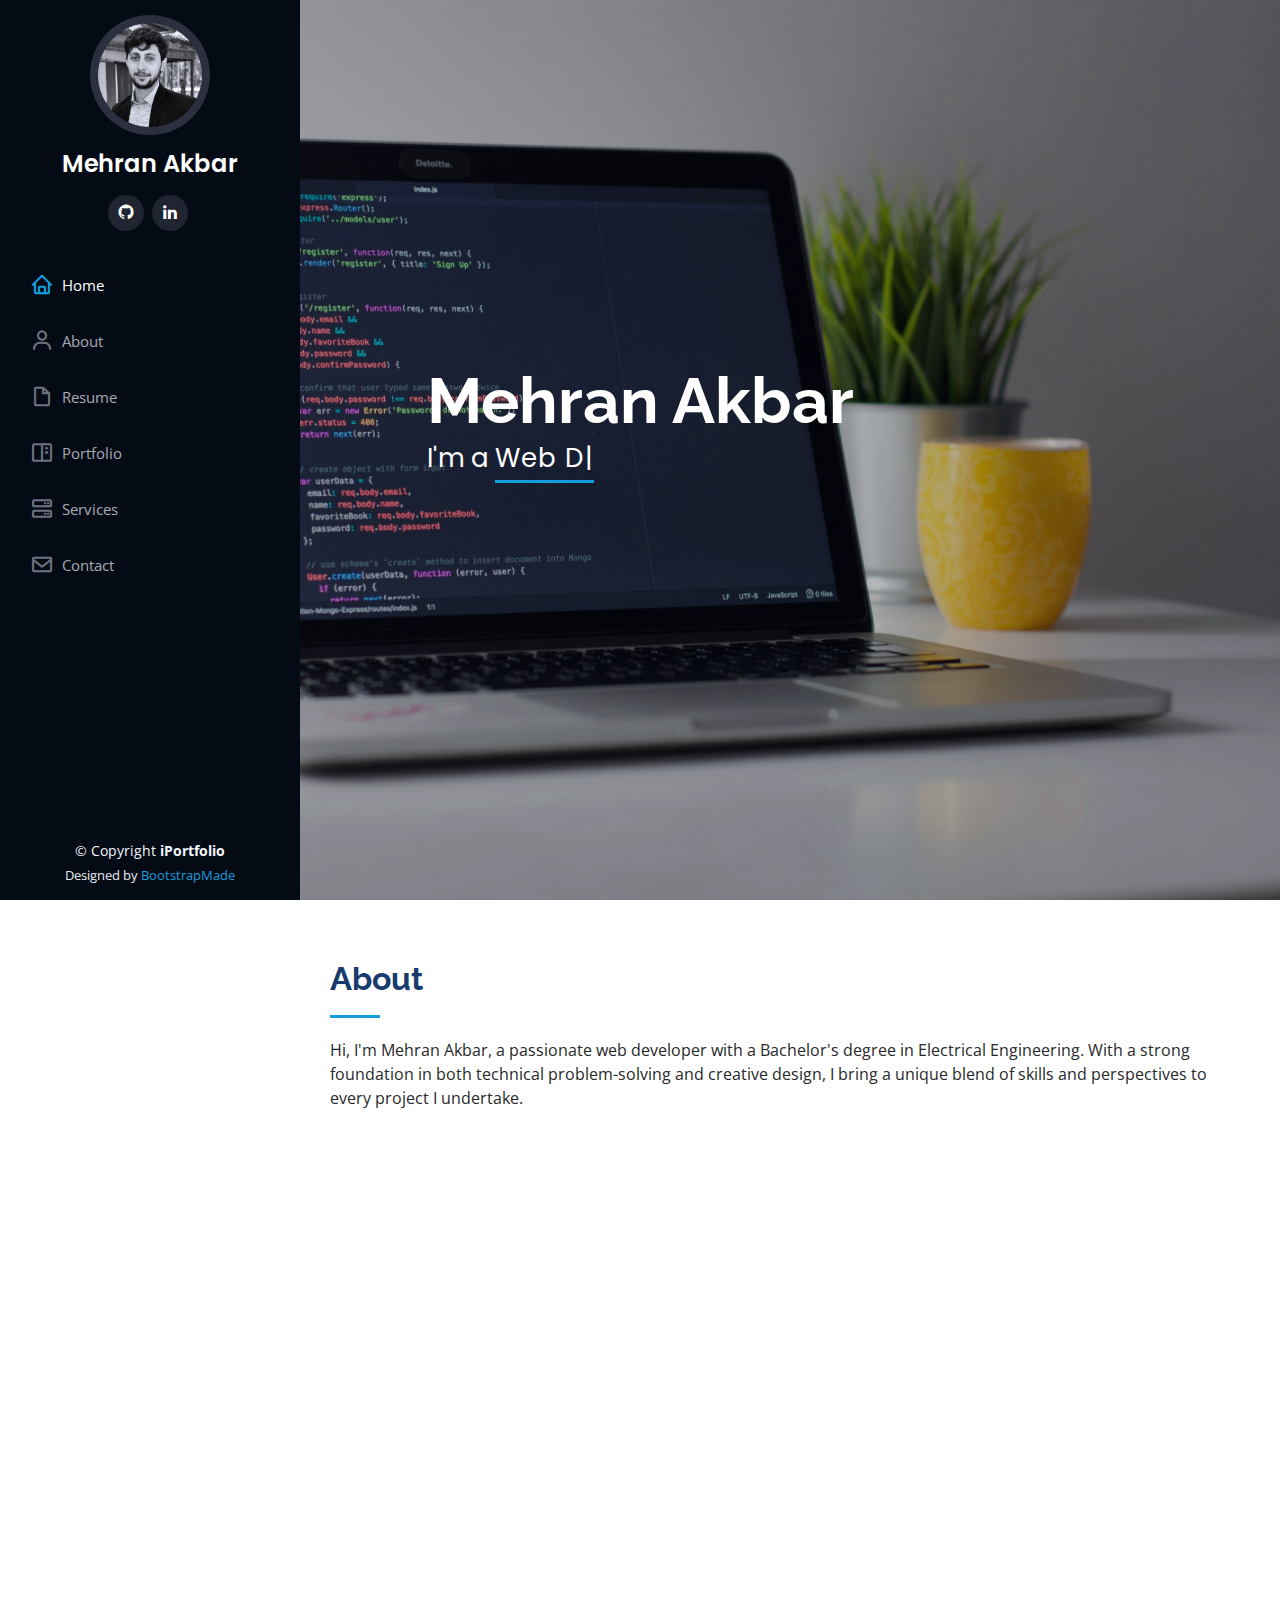
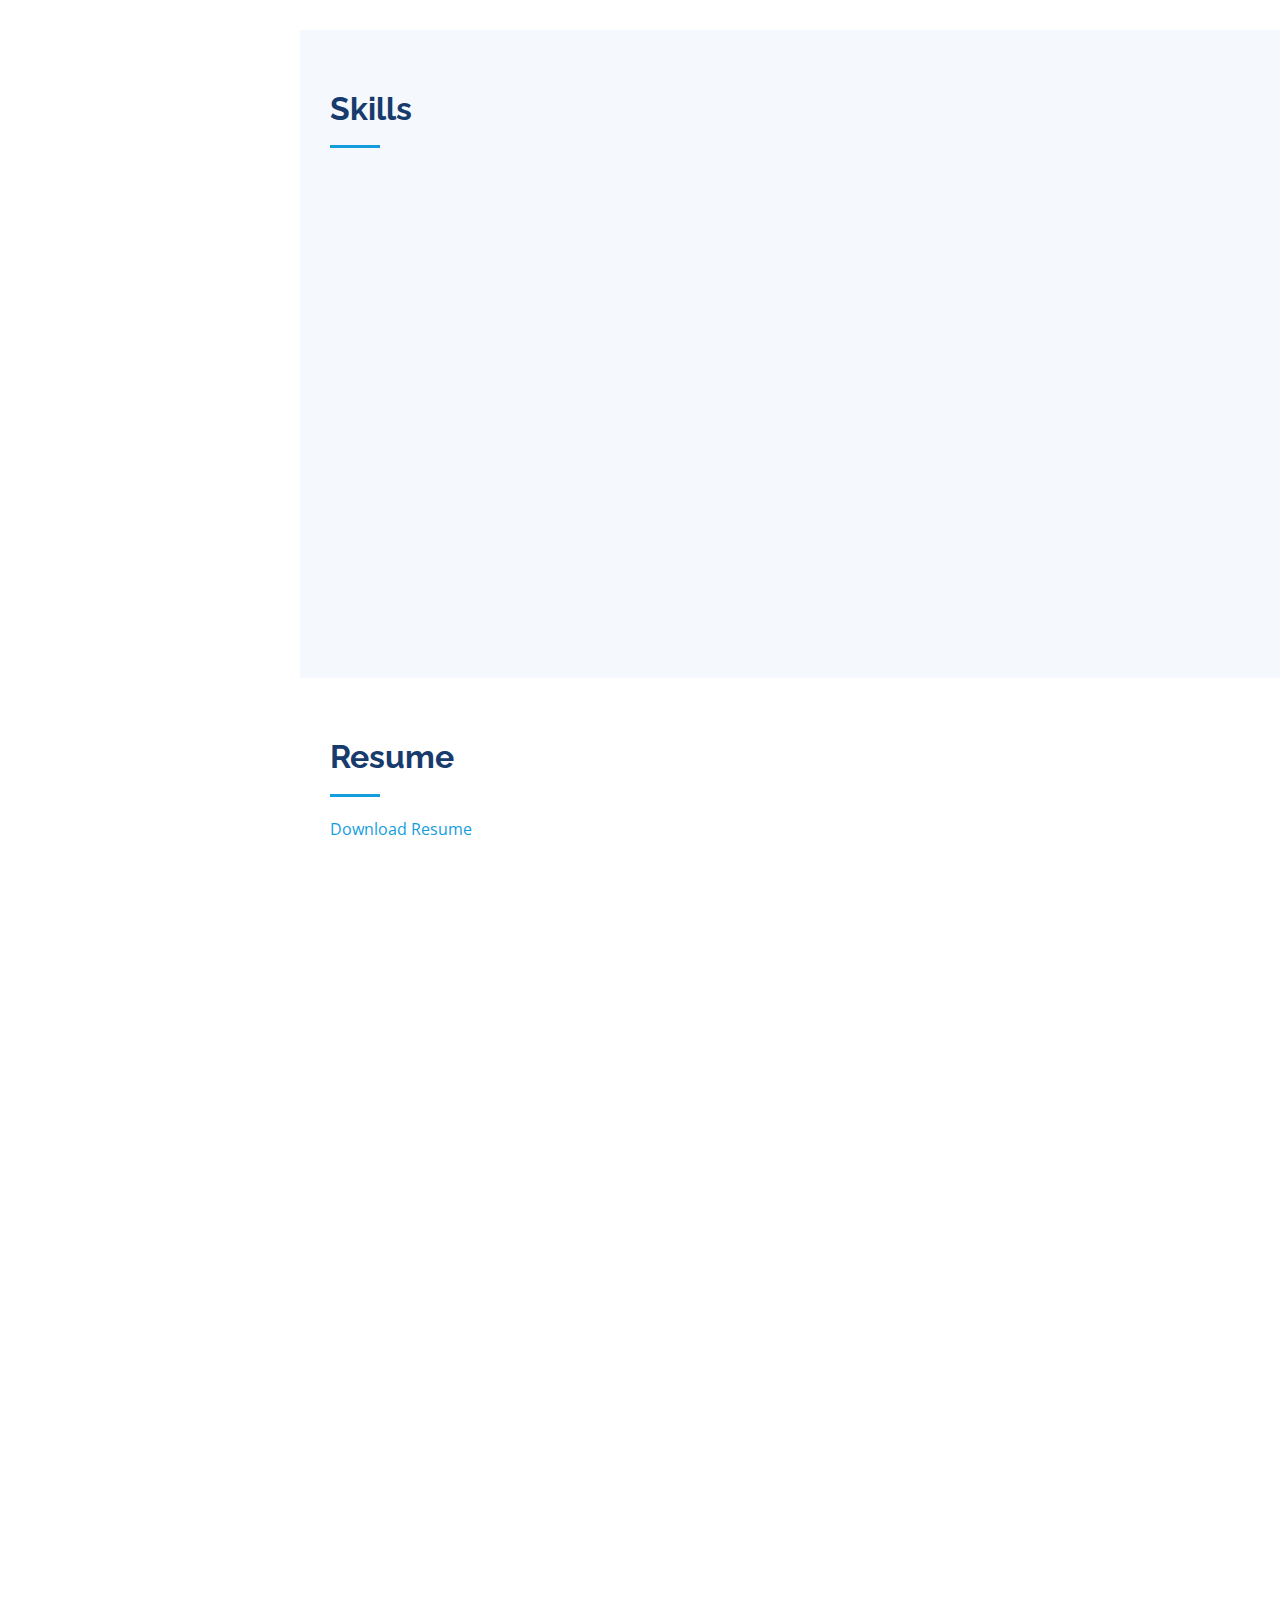
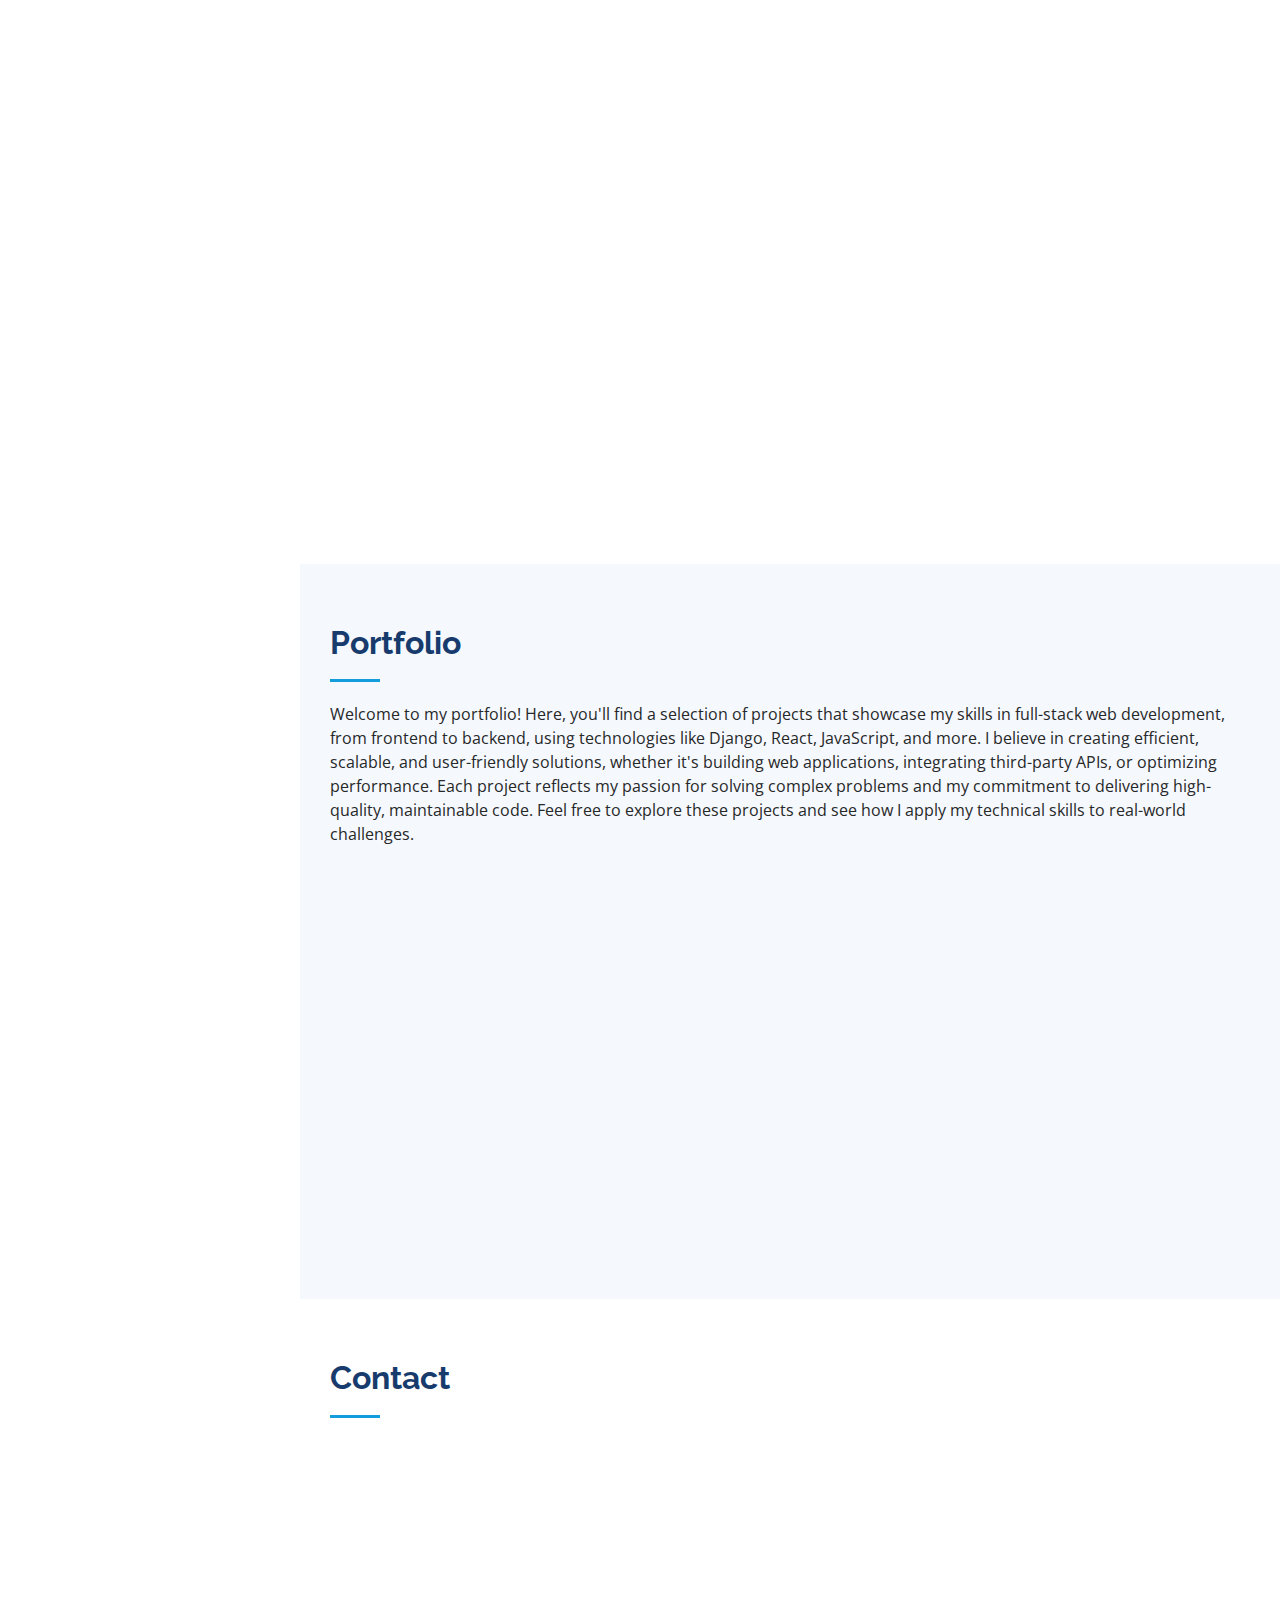
==== index.html @ c8b6ad63 "updates" ====
<!DOCTYPE html>
<html lang="en">

<head>
  <meta charset="utf-8">
  <meta content="width=device-width, initial-scale=1.0" name="viewport">

  <title>iPortfolio Bootstrap Template - Index</title>
  <meta content="" name="description">
  <meta content="" name="keywords">

  <!-- Favicons -->
  <link href="assets/img/favicon.png" rel="icon">
  <link href="assets/img/apple-touch-icon.png" rel="apple-touch-icon">

  <!-- Google Fonts -->
  <link href="https://fonts.googleapis.com/css?family=Open+Sans:300,300i,400,400i,600,600i,700,700i|Raleway:300,300i,400,400i,500,500i,600,600i,700,700i|Poppins:300,300i,400,400i,500,500i,600,600i,700,700i" rel="stylesheet">

  <!-- Vendor CSS Files -->
  <link href="assets/vendor/aos/aos.css" rel="stylesheet">
  <link href="assets/vendor/bootstrap/css/bootstrap.min.css" rel="stylesheet">
  <link href="assets/vendor/bootstrap-icons/bootstrap-icons.css" rel="stylesheet">
  <link href="assets/vendor/boxicons/css/boxicons.min.css" rel="stylesheet">
  <link href="assets/vendor/glightbox/css/glightbox.min.css" rel="stylesheet">
  <link href="assets/vendor/swiper/swiper-bundle.min.css" rel="stylesheet">

  <!-- Template Main CSS File -->
  <link href="assets/css/style.css" rel="stylesheet">

  <!-- =======================================================
  * Template Name: iPortfolio
  * Updated: Jan 29 2024 with Bootstrap v5.3.2
  * Template URL: https://bootstrapmade.com/iportfolio-bootstrap-portfolio-websites-template/
  * Author: BootstrapMade.com
  * License: https://bootstrapmade.com/license/
  ======================================================== -->
</head>

<body>

  <!-- ======= Mobile nav toggle button ======= -->
  <i class="bi bi-list mobile-nav-toggle d-xl-none"></i>

  <!-- ======= Header ======= -->
  <header id="header">
    <div class="d-flex flex-column">

      <div class="profile">
        <img src="assets/img/profile-img1.jpeg" alt="" class="img-fluid rounded-circle">
        <h1 class="text-light"><a href="index.html">Mehran Akbar</a></h1>
        <div class="social-links mt-3 text-center">
          <a href="https://github.com/MehranAkbar" target="_blank" class="github"><i class="bx bxl-github"></i></a>
          <a href="https://www.linkedin.com/in/mehran-akbar-a89b35182" target="_blank" class="linkedin"><i class="bx bxl-linkedin"></i></a>
        </div>
      </div>

      <nav id="navbar" class="nav-menu navbar">
        <ul>
          <li><a href="#hero" class="nav-link scrollto active"><i class="bx bx-home"></i> <span>Home</span></a></li>
          <li><a href="#about" class="nav-link scrollto"><i class="bx bx-user"></i> <span>About</span></a></li>
          <li><a href="#resume" class="nav-link scrollto"><i class="bx bx-file-blank"></i> <span>Resume</span></a></li>
          <li><a href="#portfolio" class="nav-link scrollto"><i class="bx bx-book-content"></i> <span>Portfolio</span></a></li>
          <li><a href="#services" class="nav-link scrollto"><i class="bx bx-server"></i> <span>Services</span></a></li>
          <li><a href="#contact" class="nav-link scrollto"><i class="bx bx-envelope"></i> <span>Contact</span></a></li>
        </ul>
      </nav><!-- .nav-menu -->
    </div>
  </header><!-- End Header -->

  <!-- ======= Hero Section ======= -->
  <section id="hero" class="d-flex flex-column justify-content-center align-items-center">
    <div class="hero-container" data-aos="fade-in">
      <h1>Mehran Akbar</h1>
      <p>I'm a <span class="typed" data-typed-items="Web Developer, Freelancer"></span></p>
    </div>
  </section><!-- End Hero -->

  <main id="main">

    <!-- ======= About Section ======= -->
    <section id="about" class="about">
      <div class="container">

        <div class="section-title">
          <h2>About</h2>
          <p>Hi, I'm Mehran Akbar, a passionate web developer with a Bachelor's degree in Electrical Engineering. With a strong foundation in both technical problem-solving and creative design, I bring a unique blend of skills and perspectives to every project I undertake.</p>
        </div>

        <div class="row">
          <div class="col-lg-4" data-aos="fade-right">
            <img src="assets/img/profile-img2.jpeg" class="img-fluid" alt="">
          </div>
          <div class="col-lg-8 pt-4 pt-lg-0 content" data-aos="fade-left">
            <h3>Full Stack Web Developer.</h3>
            <p class="fst-italic">
            </p>
            <div class="row">
              <div class="col-lg-6">
                <ul>
                  <li><i class="bi bi-chevron-right"></i> <strong>Birthday:</strong> <span>6th July 1999</span></li>
                  <li><i class="bi bi-chevron-right"></i> <strong>Phone:</strong> <span>+92 318 5286167</span></li>
                  <li><i class="bi bi-chevron-right"></i> <strong>City:</strong> <span>Islamabad, Pakistan</span></li>
                  <li><i class="bi bi-chevron-right"></i> <strong>Age:</strong> <span>25</span></li>
                </ul>
              </div>
              <div class="col-lg-6">
                <ul>
                  <li><i class="bi bi-chevron-right"></i> <strong>Degree:</strong> <span>Bachelor</span></li>
                  <li><i class="bi bi-chevron-right"></i> <strong>Email:</strong> <span>mehrankhan6799@gmail.com</span></li>
                  <li><i class="bi bi-chevron-right"></i> <strong>Freelance:</strong> <span>Available</span></li>
                </ul>
              </div>
            </div>
          </div>
        </div>

      </div>
    </section><!-- End About Section -->

    <!-- ======= Facts Section ======= -->
    <!-- <section id="facts" class="facts">
      <div class="container">

        <div class="section-title">
          <h2>Facts</h2>
          <p>Magnam dolores commodi suscipit. Necessitatibus eius consequatur ex aliquid fuga eum quidem. Sit sint consectetur velit. Quisquam quos quisquam cupiditate. Et nemo qui impedit suscipit alias ea. Quia fugiat sit in iste officiis commodi quidem hic quas.</p>
        </div>

        <div class="row no-gutters">

          <div class="col-lg-3 col-md-6 d-md-flex align-items-md-stretch" data-aos="fade-up">
            <div class="count-box">
              <i class="bi bi-emoji-smile"></i>
              <span data-purecounter-start="0" data-purecounter-end="232" data-purecounter-duration="1" class="purecounter"></span>
              <p><strong>Happy Clients</strong> consequuntur quae</p>
            </div>
          </div>

          <div class="col-lg-3 col-md-6 d-md-flex align-items-md-stretch" data-aos="fade-up" data-aos-delay="100">
            <div class="count-box">
              <i class="bi bi-journal-richtext"></i>
              <span data-purecounter-start="0" data-purecounter-end="521" data-purecounter-duration="1" class="purecounter"></span>
              <p><strong>Projects</strong> adipisci atque cum quia aut</p>
            </div>
          </div>

          <div class="col-lg-3 col-md-6 d-md-flex align-items-md-stretch" data-aos="fade-up" data-aos-delay="200">
            <div class="count-box">
              <i class="bi bi-headset"></i>
              <span data-purecounter-start="0" data-purecounter-end="1453" data-purecounter-duration="1" class="purecounter"></span>
              <p><strong>Hours Of Support</strong> aut commodi quaerat</p>
            </div>
          </div>

          <div class="col-lg-3 col-md-6 d-md-flex align-items-md-stretch" data-aos="fade-up" data-aos-delay="300">
            <div class="count-box">
              <i class="bi bi-people"></i>
              <span data-purecounter-start="0" data-purecounter-end="32" data-purecounter-duration="1" class="purecounter"></span>
              <p><strong>Hard Workers</strong> rerum asperiores dolor</p>
            </div>
          </div>

        </div>

      </div>
    </section>End Facts Section -->

    <!-- ======= Skills Section ======= -->
    <section id="skills" class="skills section-bg">
      <div class="container">

        <div class="section-title">
          <h2>Skills</h2>
          <!-- <p>Magnam dolores commodi suscipit. Necessitatibus eius consequatur ex aliquid fuga eum quidem. Sit sint consectetur velit. Quisquam quos quisquam cupiditate. Et nemo qui impedit suscipit alias ea. Quia fugiat sit in iste officiis commodi quidem hic quas.</p> -->
        </div>

        <div class="row skills-content">

          <div class="col-lg-6" data-aos="fade-up">

            <div class="progress">
              <span class="skill">Django <i class="val">80%</i></span>
              <div class="progress-bar-wrap">
                <div class="progress-bar" role="progressbar" aria-valuenow="80" aria-valuemin="0" aria-valuemax="100"></div>
              </div>
            </div>
            <div class="progress">
              <span class="skill">Django Rest Framework <i class="val">60%</i></span>
              <div class="progress-bar-wrap">
                <div class="progress-bar" role="progressbar" aria-valuenow="60" aria-valuemin="0" aria-valuemax="100"></div>
              </div>
            </div>
            <div class="progress">
              <span class="skill">HTML <i class="val">80%</i></span>
              <div class="progress-bar-wrap">
                <div class="progress-bar" role="progressbar" aria-valuenow="80" aria-valuemin="0" aria-valuemax="100"></div>
              </div>
            </div>

            <div class="progress">
              <span class="skill">CSS <i class="val">70%</i></span>
              <div class="progress-bar-wrap">
                <div class="progress-bar" role="progressbar" aria-valuenow="70" aria-valuemin="0" aria-valuemax="100"></div>
              </div>
            </div>

            <div class="progress">
              <span class="skill">JavaScript <i class="val">60%</i></span>
              <div class="progress-bar-wrap">
                <div class="progress-bar" role="progressbar" aria-valuenow="60" aria-valuemin="0" aria-valuemax="100"></div>
              </div>
            </div>

            <div class="progress">
              <span class="skill">GitHub <i class="val">80%</i></span>
              <div class="progress-bar-wrap">
                <div class="progress-bar" role="progressbar" aria-valuenow="80" aria-valuemin="0" aria-valuemax="100"></div>
              </div>
            </div>
            <div class="progress">
              <span class="skill">React <i class="val">40%</i></span>
              <div class="progress-bar-wrap">
                <div class="progress-bar" role="progressbar" aria-valuenow="40" aria-valuemin="0" aria-valuemax="100"></div>
              </div>
            </div>
            
          </div>

          <div class="col-lg-6" data-aos="fade-up" data-aos-delay="100">

            <div class="progress">
              <span class="skill">Python <i class="val">70%</i></span>
              <div class="progress-bar-wrap">
                <div class="progress-bar" role="progressbar" aria-valuenow="80" aria-valuemin="0" aria-valuemax="100"></div>
              </div>
            </div>

            <div class="progress">
              <span class="skill">Bootstrap <i class="val">90%</i></span>
              <div class="progress-bar-wrap">
                <div class="progress-bar" role="progressbar" aria-valuenow="90" aria-valuemin="0" aria-valuemax="100"></div>
              </div>
            </div>

            <div class="progress">
              <span class="skill">Tailwind <i class="val">55%</i></span>
              <div class="progress-bar-wrap">
                <div class="progress-bar" role="progressbar" aria-valuenow="55" aria-valuemin="0" aria-valuemax="100"></div>
              </div>
            </div>
            <div class="progress">
              <span class="skill">AJAX <i class="val">90%</i></span>
              <div class="progress-bar-wrap">
                <div class="progress-bar" role="progressbar" aria-valuenow="90" aria-valuemin="0" aria-valuemax="100"></div>
              </div>
            </div>
            <div class="progress">
              <span class="skill">Scrapping and Automation <i class="val">70%</i></span>
              <div class="progress-bar-wrap">
                <div class="progress-bar" role="progressbar" aria-valuenow="70" aria-valuemin="0" aria-valuemax="100"></div>
              </div>
            </div>
            
            <div class="progress">
              <span class="skill">Selenium <i class="val">70%</i></span>
              <div class="progress-bar-wrap">
                <div class="progress-bar" role="progressbar" aria-valuenow="70" aria-valuemin="0" aria-valuemax="100"></div>
              </div>
            </div>
            <div class="progress">
              <span class="skill">Digital Ocean <i class="val">50%</i></span>
              <div class="progress-bar-wrap">
                <div class="progress-bar" role="progressbar" aria-valuenow="50" aria-valuemin="0" aria-valuemax="100"></div>
              </div>
            </div>

          </div>

        </div>

      </div>
    </section><!-- End Skills Section -->

    <!-- ======= Resume Section ======= -->
    <section id="resume" class="resume">
      <div class="container">

        <div class="section-title">
          <h2>Resume</h2>
          <a href="resume/Mehran Akbar CV.pdf" download="Resume">Download Resume</a>
        </div>

        <div class="row">
          <div class="col-lg-6" data-aos="fade-up">
            <h3 class="resume-title">Sumary</h3>
            <div class="resume-item pb-0">
              <h4>Mehran Akbar</h4>
              <p><em>Dynamic Full Stack Web Developer with 2+ years of experience creating engaging and efficient web solutions. Skilled in both front-end and back-end development, dedicated to delivering user-friendly interfaces that meet client needs and deadlines. Passionate about using technology to enhance online experiences and achieve business goals.</em></p>
              <ul>
                <li>Pallandri, Sudhnuti, AJK</li>
                <li>(+92) 318-5286167</li>
                <li>mehrankhan6799@gmail.com</li>
              </ul>
            </div>

            <h3 class="resume-title">Education</h3>
            <div class="resume-item">
              <h4>Bachelor of Electrical &amp; Electronics Engineering</h4>
              <h5>2017 - 2021</h5>
              <p><em>International Islamic University, Islamabad, Pakistan</em></p>
            </div>
            <div class="resume-item">
              <h4>HSSC</h4>
              <h5>2014 - 2016</h5>
              <p><em>Boys Post Graduate College, Pallandri, AJK</em></p>
            </div>
            <div class="resume-item">
              <h4>SSC</h4>
              <h5>2012 - 2014</h5>
              <p><em>BILAL GUL COLLEGE, Pallandri, AJK</em></p>
            </div>
          </div>
          <div class="col-lg-6" data-aos="fade-up" data-aos-delay="100">
            <h3 class="resume-title">Professional Experience</h3>
            <div class="resume-item">
              <h4>Senior Web Developer</h4>
              <h5>1st Nov 2022 - Present</h5>
              <p><em>FalconXoft, Lahore, Pakistan </em></p>
              <ul>
                <li>Led multiple company projects as a Senior Web Developer, driving updates and enhancements to existing systems.</li>
                <li>Actively participating in project planning and decision-making processes, contributing to the successful completion of team objectives.</li>
                <li>Mentored junior developers, providing guidance and support to facilitate their professional growth and development. </li>
                <li>Instructed and mentored interns in web development, fostering a collaborative learning environment and helping them gain practical experience.</li>
              </ul>
            </div>
            <div class="resume-item">
              <h4>Junior Web Developer</h4>
              <h5>1st Jun 2022 - 30th Oct 2022</h5>
              <p><em>FalconXoft, Lahore, Pakistan </em></p>
              <ul>
                <li>Worked on multiple projects as a Junior Developer, fixing bugs and making updates to improve how they work.</li>
                <li>Developed new projects from the ground up, showing problem-solving skills and creativity.</li>
                <li>Collaborated well with team members to finish tasks on time and deliver good quality work.</li>
              </ul>
            </div>
            <div class="resume-item">
              <h4>Internee</h4>
              <h5>1st Mar 2022 - 30th May 2022</h5>
              <p><em>FalconXoft, Lahore, Pakistan </em></p>
              <ul>
                <li>Learned and practiced new skills as an intern by working on small projects.</li>
                <li>Mainly focused on improving design in front-end development.</li>
                <li>Actively sought opportunities to learn and grow.</li>
                <li>Worked with teammates to make projects look better and work smoother.</li>
              </ul>
            </div>
          </div>
        </div>

      </div>
    </section><!-- End Resume Section -->

    <!-- ======= Portfolio Section ======= -->
    <section id="portfolio" class="portfolio section-bg">
      <div class="container">

        <div class="section-title">
          <h2>Portfolio</h2>
          <p>Welcome to my portfolio! Here, you'll find a selection of projects that showcase my skills in full-stack web development, from frontend to backend, using technologies like Django, React, JavaScript, and more. I believe in creating efficient, scalable, and user-friendly solutions, whether it's building web applications, integrating third-party APIs, or optimizing performance. Each project reflects my passion for solving complex problems and my commitment to delivering high-quality, maintainable code. Feel free to explore these projects and see how I apply my technical skills to real-world challenges.</p>
        </div>

        <!-- <div class="row" data-aos="fade-up">
          <div class="col-lg-12 d-flex justify-content-center">
            <ul id="portfolio-flters">
              <li data-filter="*" class="filter-active">All</li>
              <li data-filter=".filter-app">App</li>
              <li data-filter=".filter-card">Card</li>
              <li data-filter=".filter-web">Web</li>
            </ul>
          </div>
        </div> -->

        <div class="row portfolio-container" data-aos="fade-up" data-aos-delay="100">

          <div class="col-lg-4 col-md-6 portfolio-item filter-app">
            <div class="portfolio-wrap">
              <img src="assets/img/portfolio/Pictures/Circledin/circledin-1.png" class="img-fluid" alt="">
              <div class="portfolio-links">
                <a href="assets/img/portfolio/Pictures/Circledin/circledin-1.png" data-gallery="portfolioGallery" class="portfolio-lightbox" title="Circledin"><i class="bx bx-plus"></i></a>
                <a href="circledin-details.html" title="More Details"><i class="bx bx-link"></i></a>
              </div>
            </div>
          </div>

          <div class="col-lg-4 col-md-6 portfolio-item filter-web">
            <div class="portfolio-wrap">
              <img src="assets/img/portfolio/Pictures/Simplefirm/simplefirm1.png" class="img-fluid" alt="">
              <div class="portfolio-links">
                <a href="assets/img/portfolio/Pictures/Simplefirm/simplefirm1.png" data-gallery="portfolioGallery" class="portfolio-lightbox" title="Simplefirm"><i class="bx bx-plus"></i></a>
                <a href="simplefirm-details.html" title="More Details"><i class="bx bx-link"></i></a>
              </div>
            </div>
          </div>

          <div class="col-lg-4 col-md-6 portfolio-item filter-card">
            <div class="portfolio-wrap">
              <img src="assets/img/portfolio/Pictures/Football Predictions/fp1.png" class="img-fluid" alt="">
              <div class="portfolio-links">
                <a href="assets/img/portfolio/Pictures/Football Predictions/fp1.png" data-gallery="portfolioGallery" class="portfolio-lightbox" title="Football Predictions"><i class="bx bx-plus"></i></a>
                <a href="football-pred.html" title="More Details"><i class="bx bx-link"></i></a>
              </div>
            </div>
          </div>

          <div class="col-lg-4 col-md-6 portfolio-item filter-web">
            <div class="portfolio-wrap">
              <img src="assets/img/portfolio/Pictures/Badrudeen/Badrudeen1.png" class="img-fluid" alt="">
              <div class="portfolio-links">
                <a href="assets/img/portfolio/Pictures/Badrudeen/Badrudeen1.png" data-gallery="portfolioGallery" class="portfolio-lightbox" title="Badrudeen"><i class="bx bx-plus"></i></a>
                <a href="portfolio-details.html" title="More Details"><i class="bx bx-link"></i></a>
              </div>
            </div>
          </div>

          <div class="col-lg-4 col-md-6 portfolio-item filter-app">
            <div class="portfolio-wrap">
              <img src="assets/img/portfolio/Pictures/AmrapTv/Amraptv1.png" class="img-fluid" alt="">
              <div class="portfolio-links">
                <a href="assets/img/portfolio/Pictures/AmrapTv/Amraptv1.png" data-gallery="portfolioGallery" class="portfolio-lightbox" title="AmrapTv"><i class="bx bx-plus"></i></a>
                <a href="portfolio-details.html" title="More Details"><i class="bx bx-link"></i></a>
              </div>
            </div>
          </div>

          <div class="col-lg-4 col-md-6 portfolio-item filter-card">
            <div class="portfolio-wrap">
              <img src="assets/img/portfolio/Pictures/Collabstr/collabstr1.png" class="img-fluid" alt="">
              <div class="portfolio-links">
                <a href="assets/img/portfolio/Pictures/Collabstr/collabstr1.png" data-gallery="portfolioGallery" class="portfolio-lightbox" title="Collabstr"><i class="bx bx-plus"></i></a>
                <a href="portfolio-details.html" title="More Details"><i class="bx bx-link"></i></a>
              </div>
            </div>
          </div>
        </div>

      </div>
    </section><!-- End Portfolio Section -->

    <!-- ======= Contact Section ======= -->
    <section id="contact" class="contact">
      <div class="container">

        <div class="section-title">
          <h2>Contact</h2>
        </div>

        <div class="row" data-aos="fade-in">

          <div class="col-lg-5 d-flex align-items-stretch">
            <div class="info">
              <div class="address">
                <i class="bi bi-geo-alt"></i>
                <h4>Location:</h4>
                <p>A108 Adam Street, New York, NY 535022</p>
              </div>

              <div class="email">
                <i class="bi bi-envelope"></i>
                <h4>Email:</h4>
                <p>info@example.com</p>
              </div>

              <div class="phone">
                <i class="bi bi-phone"></i>
                <h4>Call:</h4>
                <p>+1 5589 55488 55s</p>
              </div>

              <iframe src="https://www.google.com/maps/embed?pb=!1m14!1m8!1m3!1d12097.433213460943!2d-74.0062269!3d40.7101282!3m2!1i1024!2i768!4f13.1!3m3!1m2!1s0x0%3A0xb89d1fe6bc499443!2sDowntown+Conference+Center!5e0!3m2!1smk!2sbg!4v1539943755621" frameborder="0" style="border:0; width: 100%; height: 290px;" allowfullscreen></iframe>
            </div>

          </div>

        </div>

      </div>
    </section><!-- End Contact Section -->

  </main><!-- End #main -->

  <!-- ======= Footer ======= -->
  <footer id="footer">
    <div class="container">
      <div class="copyright">
        &copy; Copyright <strong><span>iPortfolio</span></strong>
      </div>
      <div class="credits">
        <!-- All the links in the footer should remain intact. -->
        <!-- You can delete the links only if you purchased the pro version. -->
        <!-- Licensing information: https://bootstrapmade.com/license/ -->
        <!-- Purchase the pro version with working PHP/AJAX contact form: https://bootstrapmade.com/iportfolio-bootstrap-portfolio-websites-template/ -->
        Designed by <a href="https://bootstrapmade.com/">BootstrapMade</a>
      </div>
    </div>
  </footer><!-- End  Footer -->

  <a href="#" class="back-to-top d-flex align-items-center justify-content-center"><i class="bi bi-arrow-up-short"></i></a>

  <!-- Vendor JS Files -->
  <script src="assets/vendor/purecounter/purecounter_vanilla.js"></script>
  <script src="assets/vendor/aos/aos.js"></script>
  <script src="assets/vendor/bootstrap/js/bootstrap.bundle.min.js"></script>
  <script src="assets/vendor/glightbox/js/glightbox.min.js"></script>
  <script src="assets/vendor/isotope-layout/isotope.pkgd.min.js"></script>
  <script src="assets/vendor/swiper/swiper-bundle.min.js"></script>
  <script src="assets/vendor/typed.js/typed.umd.js"></script>
  <script src="assets/vendor/waypoints/noframework.waypoints.js"></script>
  <script src="assets/vendor/php-email-form/validate.js"></script>

  <!-- Template Main JS File -->
  <script src="assets/js/main.js"></script>

</body>

</html>
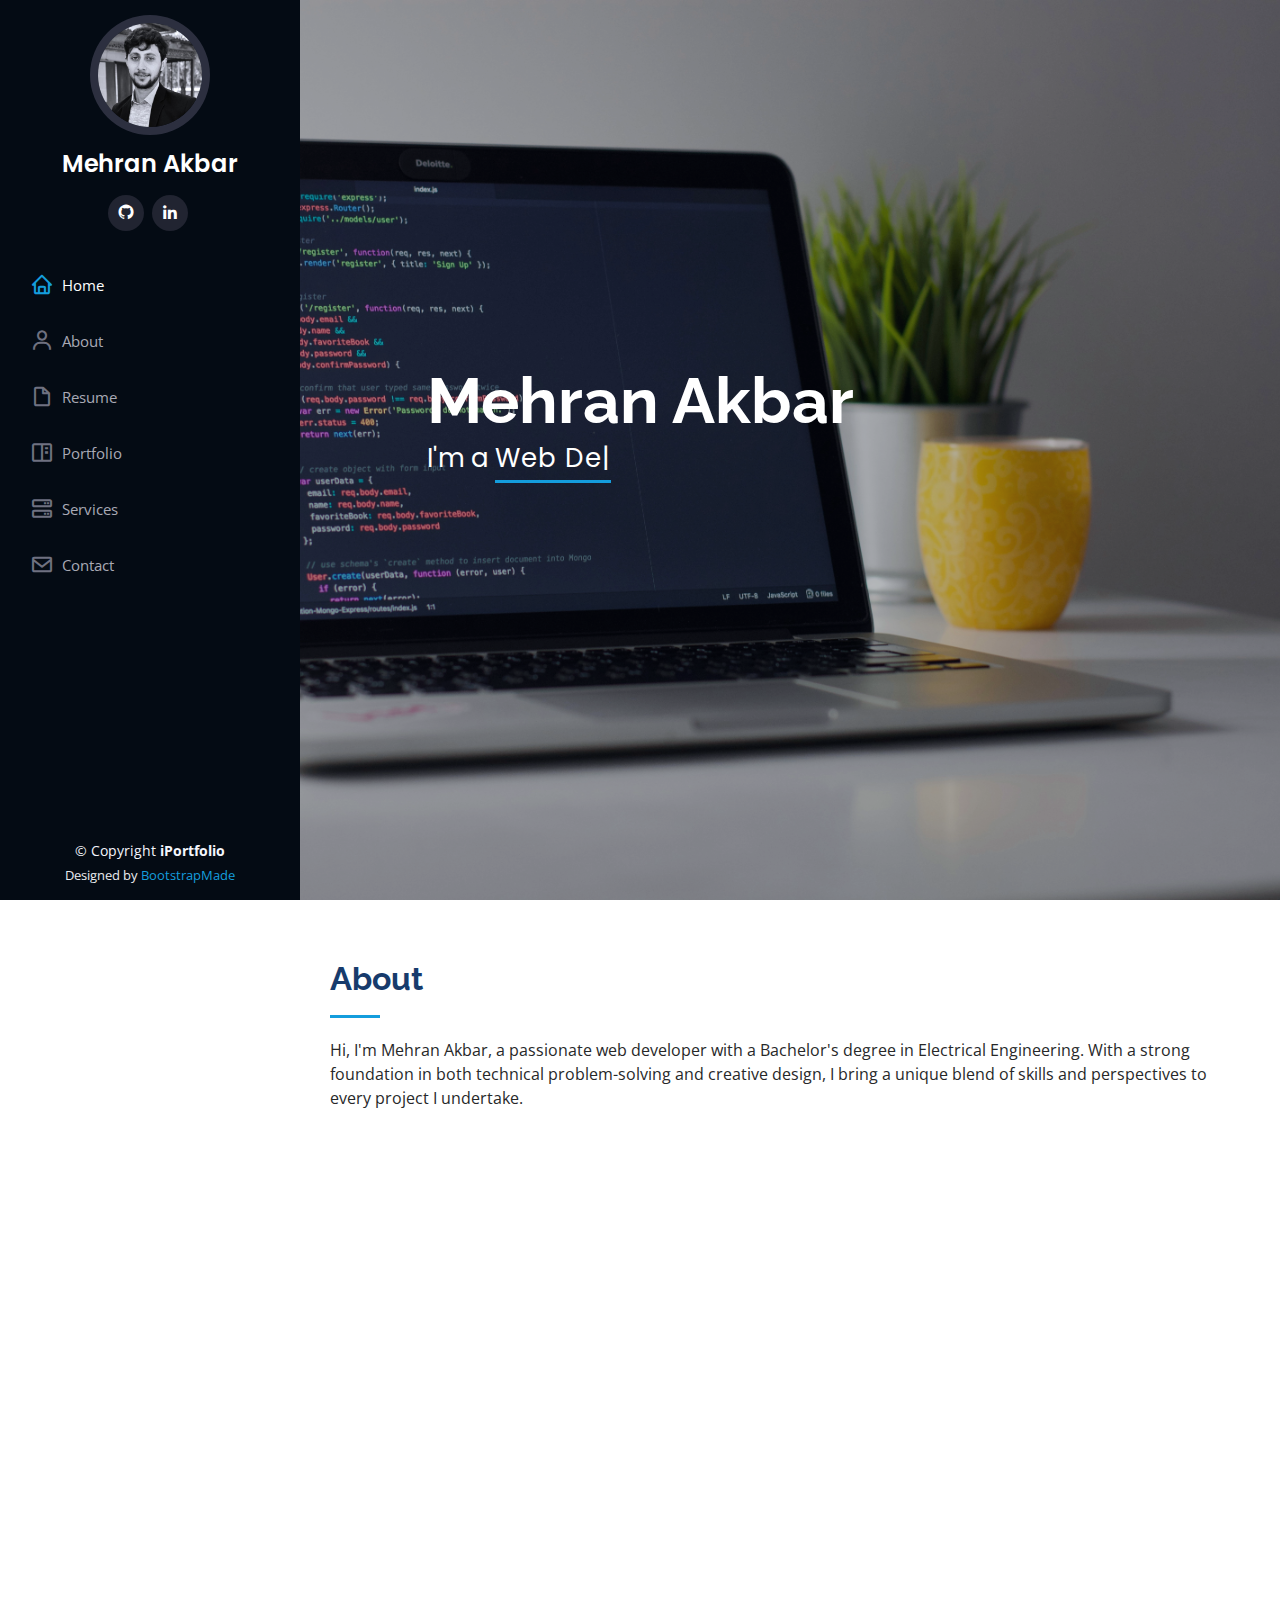
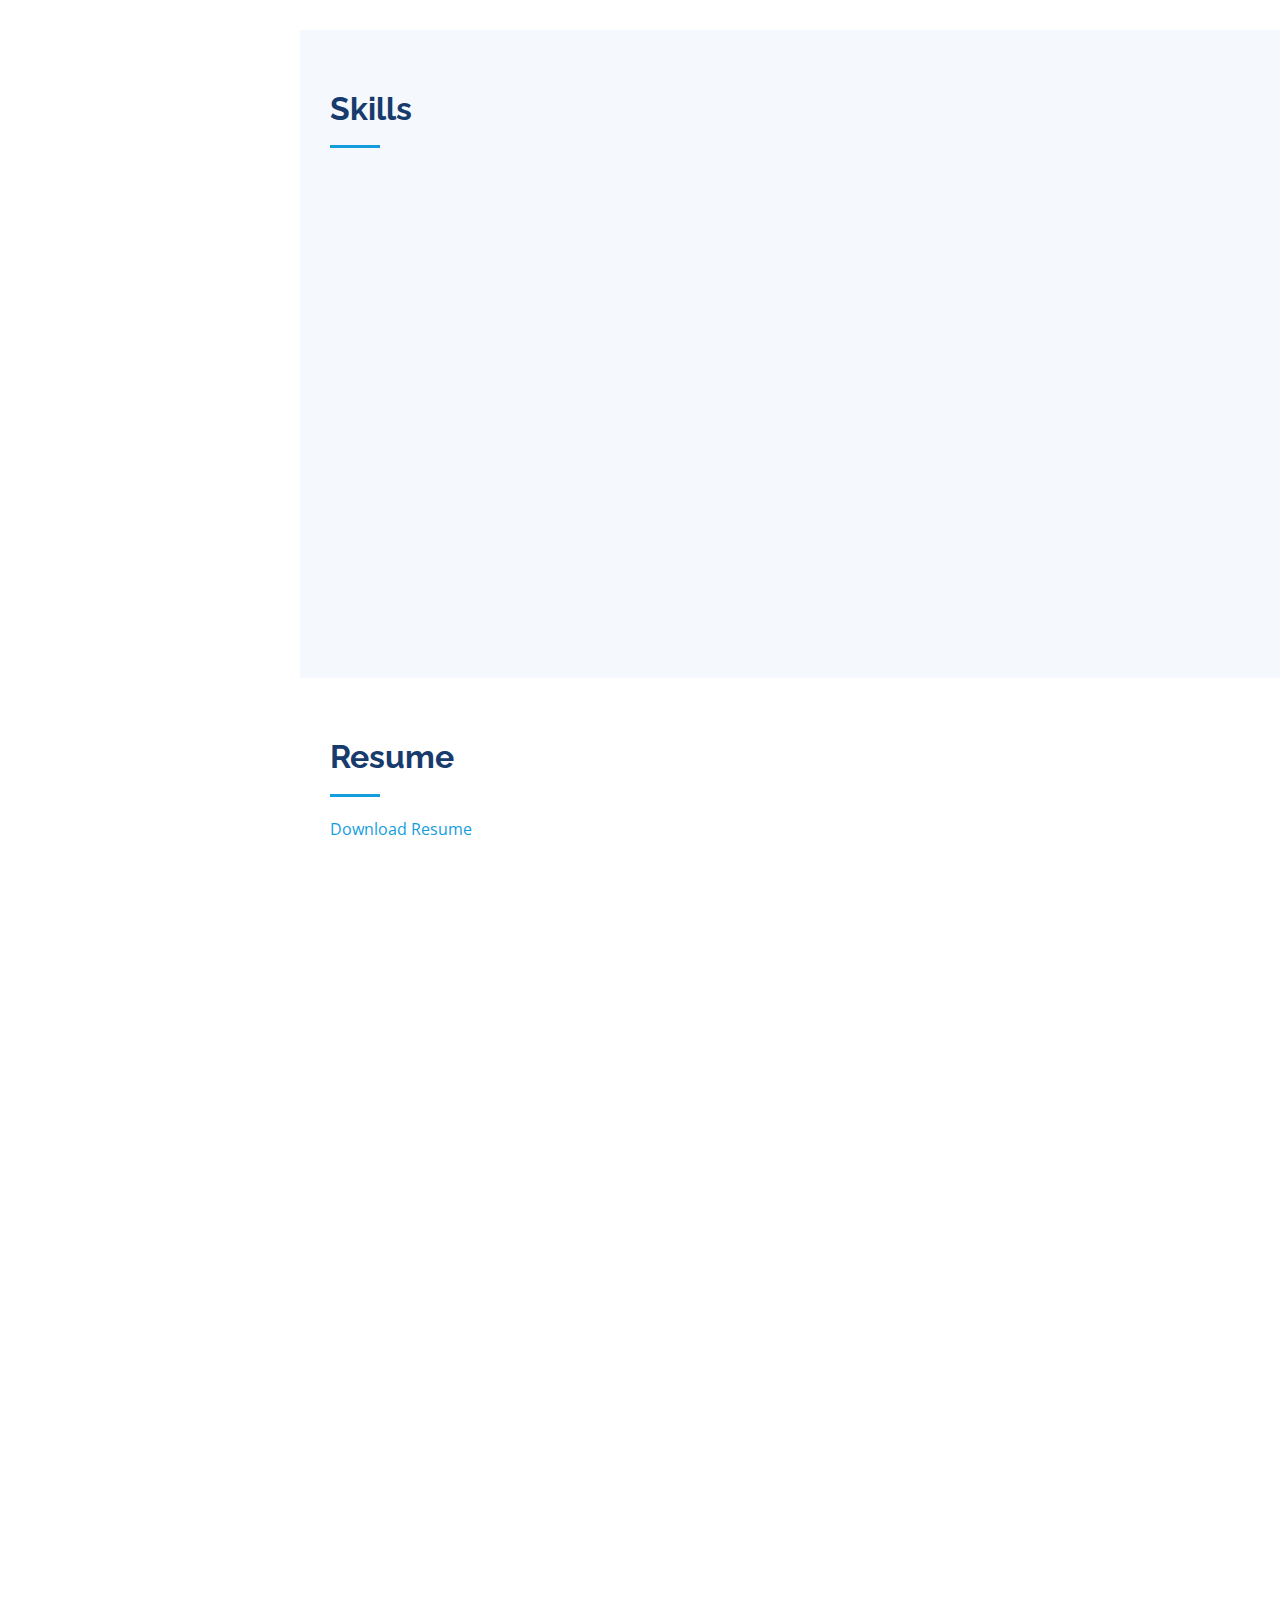
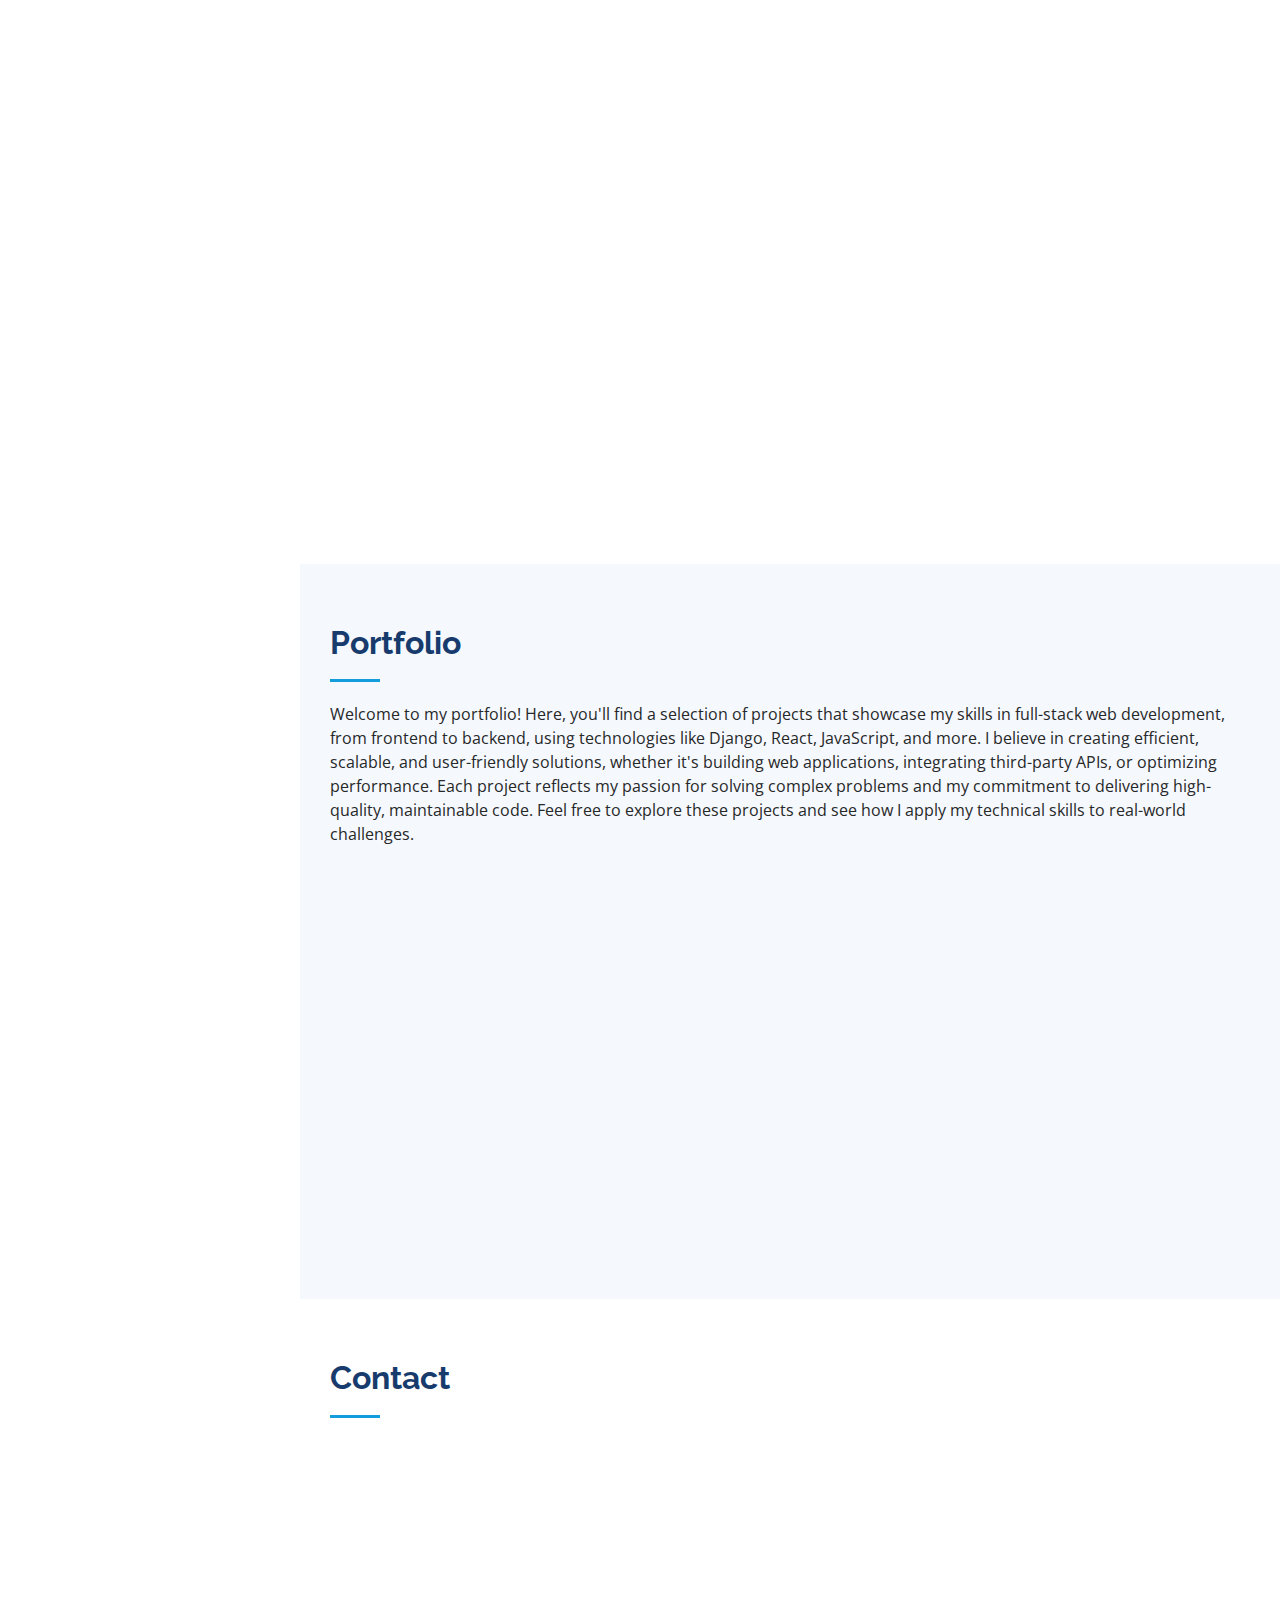
==== commit 15a0ff64: "updates" ====
--- a/index.html
+++ b/index.html
@@ -417,7 +417,7 @@
               <img src="assets/img/portfolio/Pictures/Badrudeen/Badrudeen1.png" class="img-fluid" alt="">
               <div class="portfolio-links">
                 <a href="assets/img/portfolio/Pictures/Badrudeen/Badrudeen1.png" data-gallery="portfolioGallery" class="portfolio-lightbox" title="Badrudeen"><i class="bx bx-plus"></i></a>
-                <a href="portfolio-details.html" title="More Details"><i class="bx bx-link"></i></a>
+                <a href="badrudeen-details.html" title="More Details"><i class="bx bx-link"></i></a>
               </div>
             </div>
           </div>
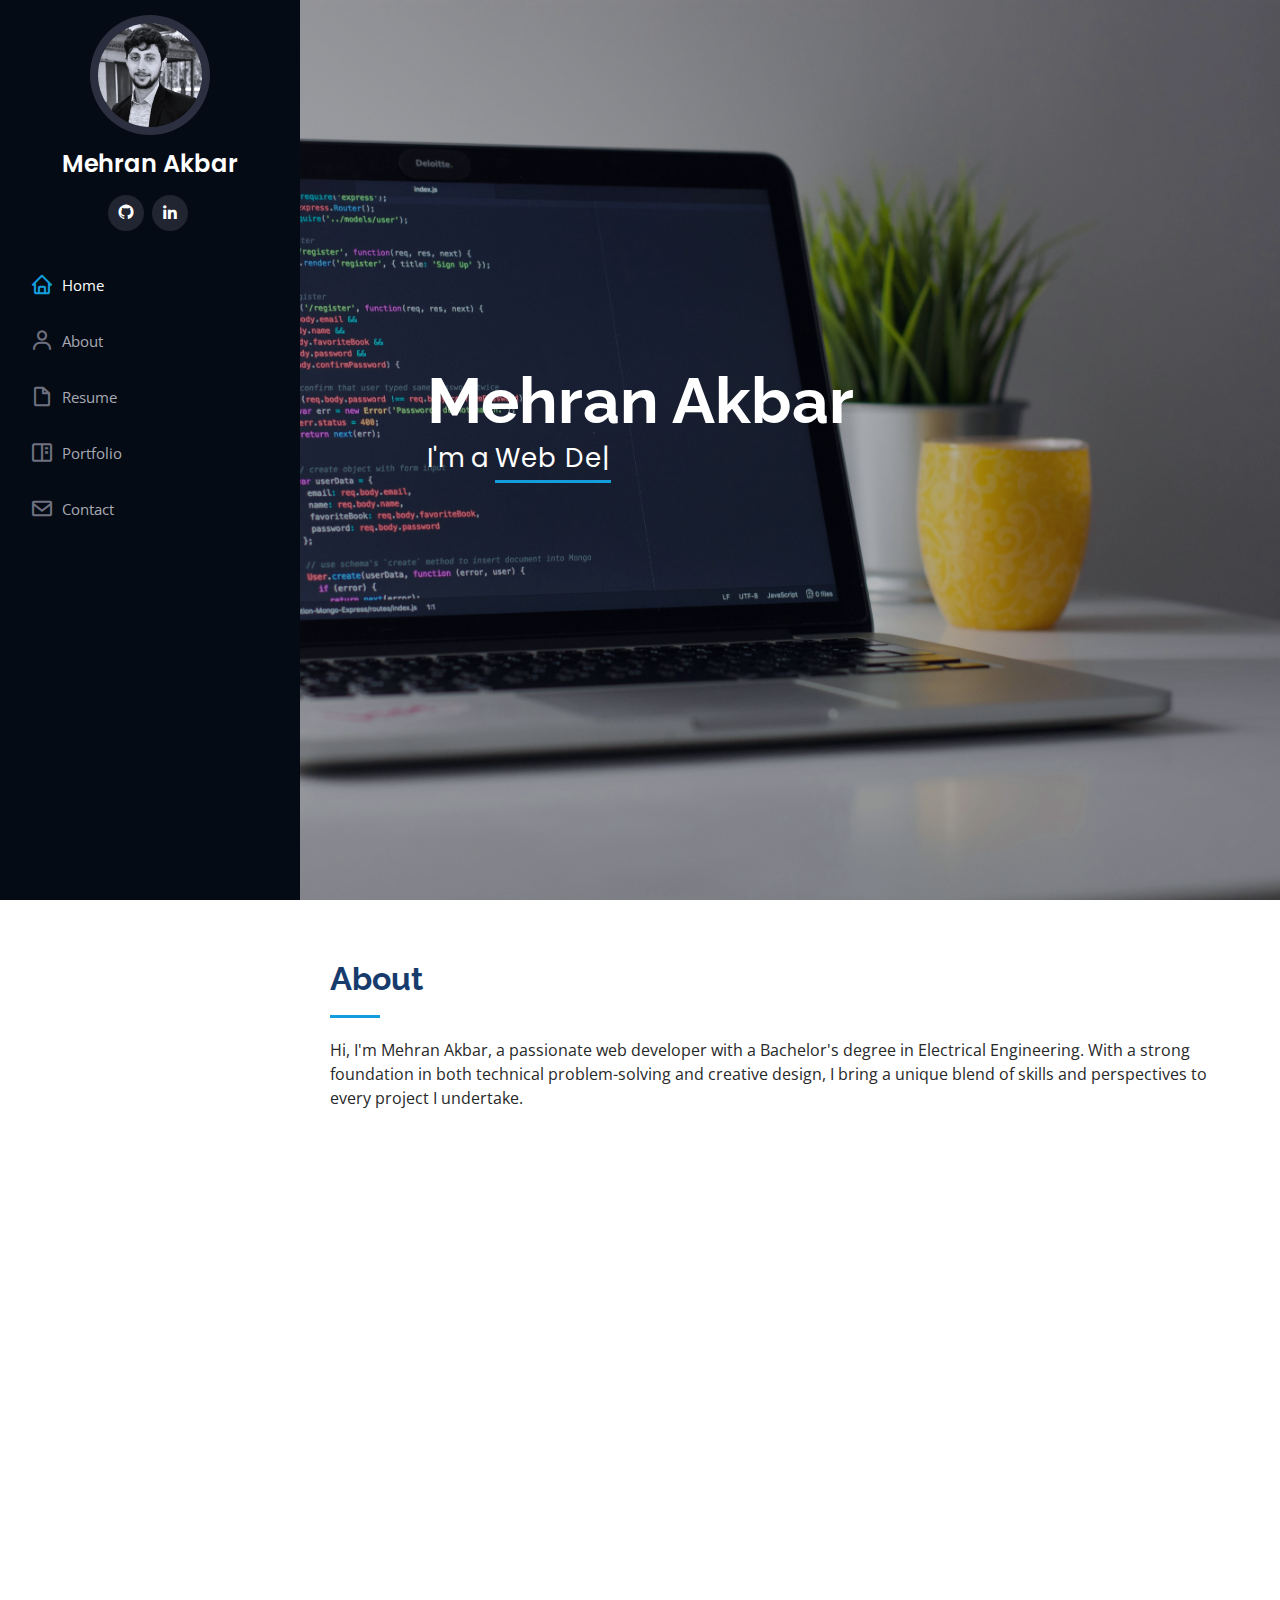
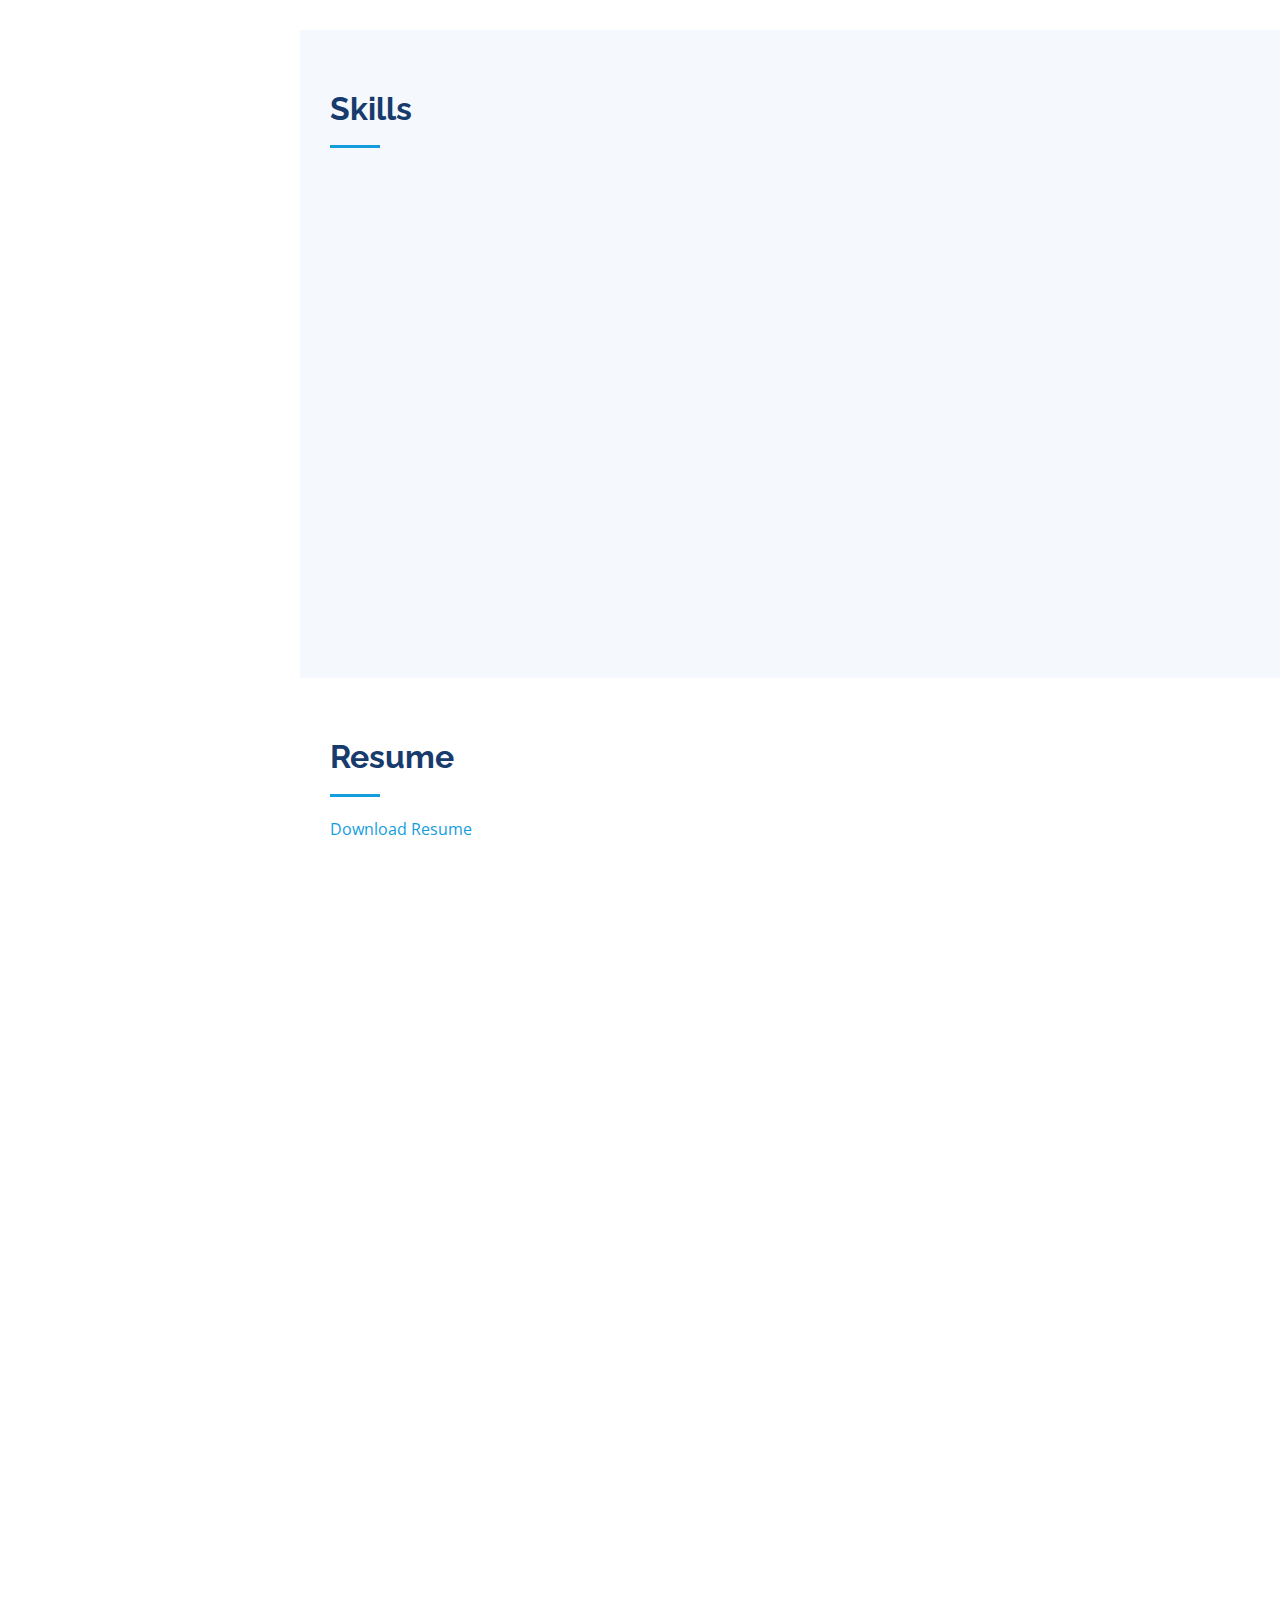
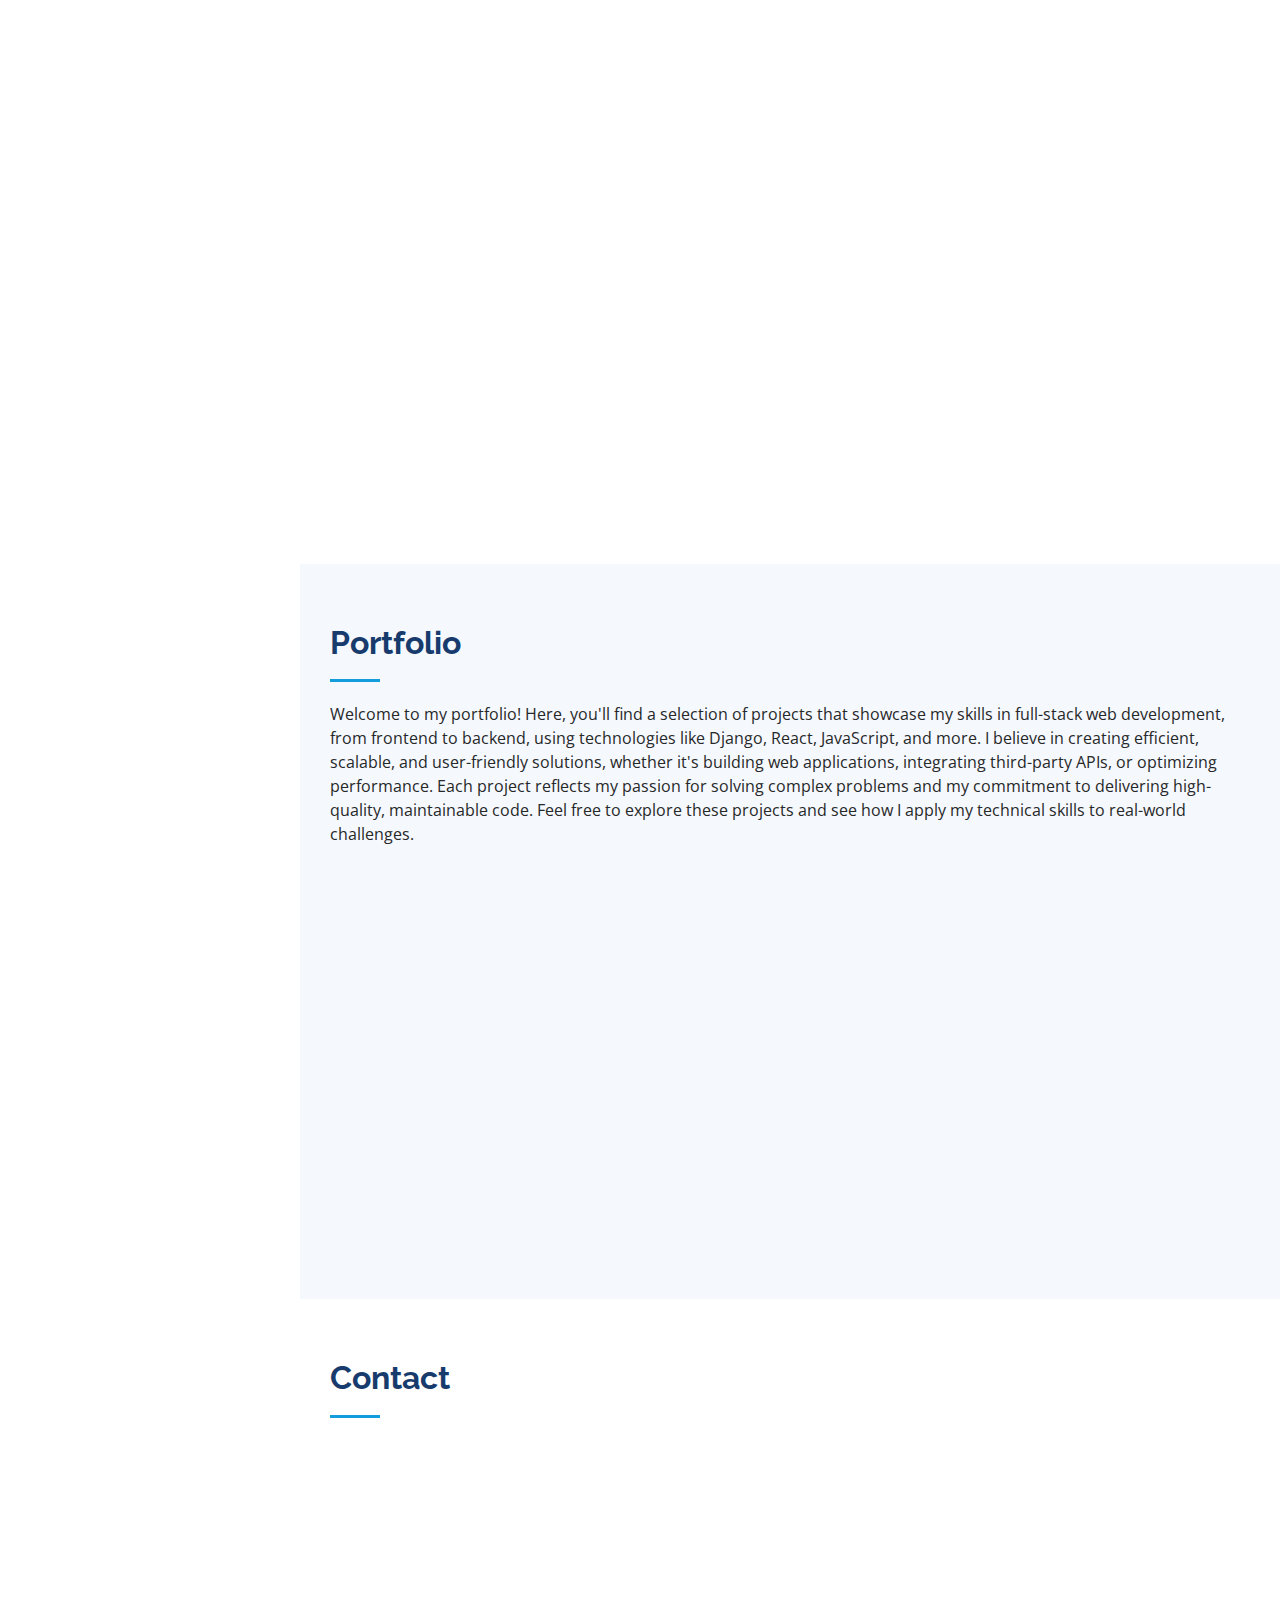
==== commit 8b8c7578: "updates" ====
--- a/index.html
+++ b/index.html
@@ -60,7 +60,6 @@
           <li><a href="#about" class="nav-link scrollto"><i class="bx bx-user"></i> <span>About</span></a></li>
           <li><a href="#resume" class="nav-link scrollto"><i class="bx bx-file-blank"></i> <span>Resume</span></a></li>
           <li><a href="#portfolio" class="nav-link scrollto"><i class="bx bx-book-content"></i> <span>Portfolio</span></a></li>
-          <li><a href="#services" class="nav-link scrollto"><i class="bx bx-server"></i> <span>Services</span></a></li>
           <li><a href="#contact" class="nav-link scrollto"><i class="bx bx-envelope"></i> <span>Contact</span></a></li>
         </ul>
       </nav><!-- .nav-menu -->
@@ -427,7 +426,7 @@
               <img src="assets/img/portfolio/Pictures/AmrapTv/Amraptv1.png" class="img-fluid" alt="">
               <div class="portfolio-links">
                 <a href="assets/img/portfolio/Pictures/AmrapTv/Amraptv1.png" data-gallery="portfolioGallery" class="portfolio-lightbox" title="AmrapTv"><i class="bx bx-plus"></i></a>
-                <a href="portfolio-details.html" title="More Details"><i class="bx bx-link"></i></a>
+                <a href="amraptv.html" title="More Details"><i class="bx bx-link"></i></a>
               </div>
             </div>
           </div>
@@ -437,7 +436,7 @@
               <img src="assets/img/portfolio/Pictures/Collabstr/collabstr1.png" class="img-fluid" alt="">
               <div class="portfolio-links">
                 <a href="assets/img/portfolio/Pictures/Collabstr/collabstr1.png" data-gallery="portfolioGallery" class="portfolio-lightbox" title="Collabstr"><i class="bx bx-plus"></i></a>
-                <a href="portfolio-details.html" title="More Details"><i class="bx bx-link"></i></a>
+                <a href="collabstr-details.html" title="More Details"><i class="bx bx-link"></i></a>
               </div>
             </div>
           </div>
@@ -461,22 +460,21 @@
               <div class="address">
                 <i class="bi bi-geo-alt"></i>
                 <h4>Location:</h4>
-                <p>A108 Adam Street, New York, NY 535022</p>
+                <p>Islamabad, Pakistan</p>
               </div>
 
               <div class="email">
                 <i class="bi bi-envelope"></i>
                 <h4>Email:</h4>
-                <p>info@example.com</p>
+                <p>mehrankhan6799@gmail.com</p>
               </div>
 
               <div class="phone">
                 <i class="bi bi-phone"></i>
                 <h4>Call:</h4>
-                <p>+1 5589 55488 55s</p>
-              </div>
-
-              <iframe src="https://www.google.com/maps/embed?pb=!1m14!1m8!1m3!1d12097.433213460943!2d-74.0062269!3d40.7101282!3m2!1i1024!2i768!4f13.1!3m3!1m2!1s0x0%3A0xb89d1fe6bc499443!2sDowntown+Conference+Center!5e0!3m2!1smk!2sbg!4v1539943755621" frameborder="0" style="border:0; width: 100%; height: 290px;" allowfullscreen></iframe>
+                <p>+923185286167</p>
+              </div>
+
             </div>
 
           </div>
@@ -488,21 +486,6 @@
 
   </main><!-- End #main -->
 
-  <!-- ======= Footer ======= -->
-  <footer id="footer">
-    <div class="container">
-      <div class="copyright">
-        &copy; Copyright <strong><span>iPortfolio</span></strong>
-      </div>
-      <div class="credits">
-        <!-- All the links in the footer should remain intact. -->
-        <!-- You can delete the links only if you purchased the pro version. -->
-        <!-- Licensing information: https://bootstrapmade.com/license/ -->
-        <!-- Purchase the pro version with working PHP/AJAX contact form: https://bootstrapmade.com/iportfolio-bootstrap-portfolio-websites-template/ -->
-        Designed by <a href="https://bootstrapmade.com/">BootstrapMade</a>
-      </div>
-    </div>
-  </footer><!-- End  Footer -->
 
   <a href="#" class="back-to-top d-flex align-items-center justify-content-center"><i class="bi bi-arrow-up-short"></i></a>
 
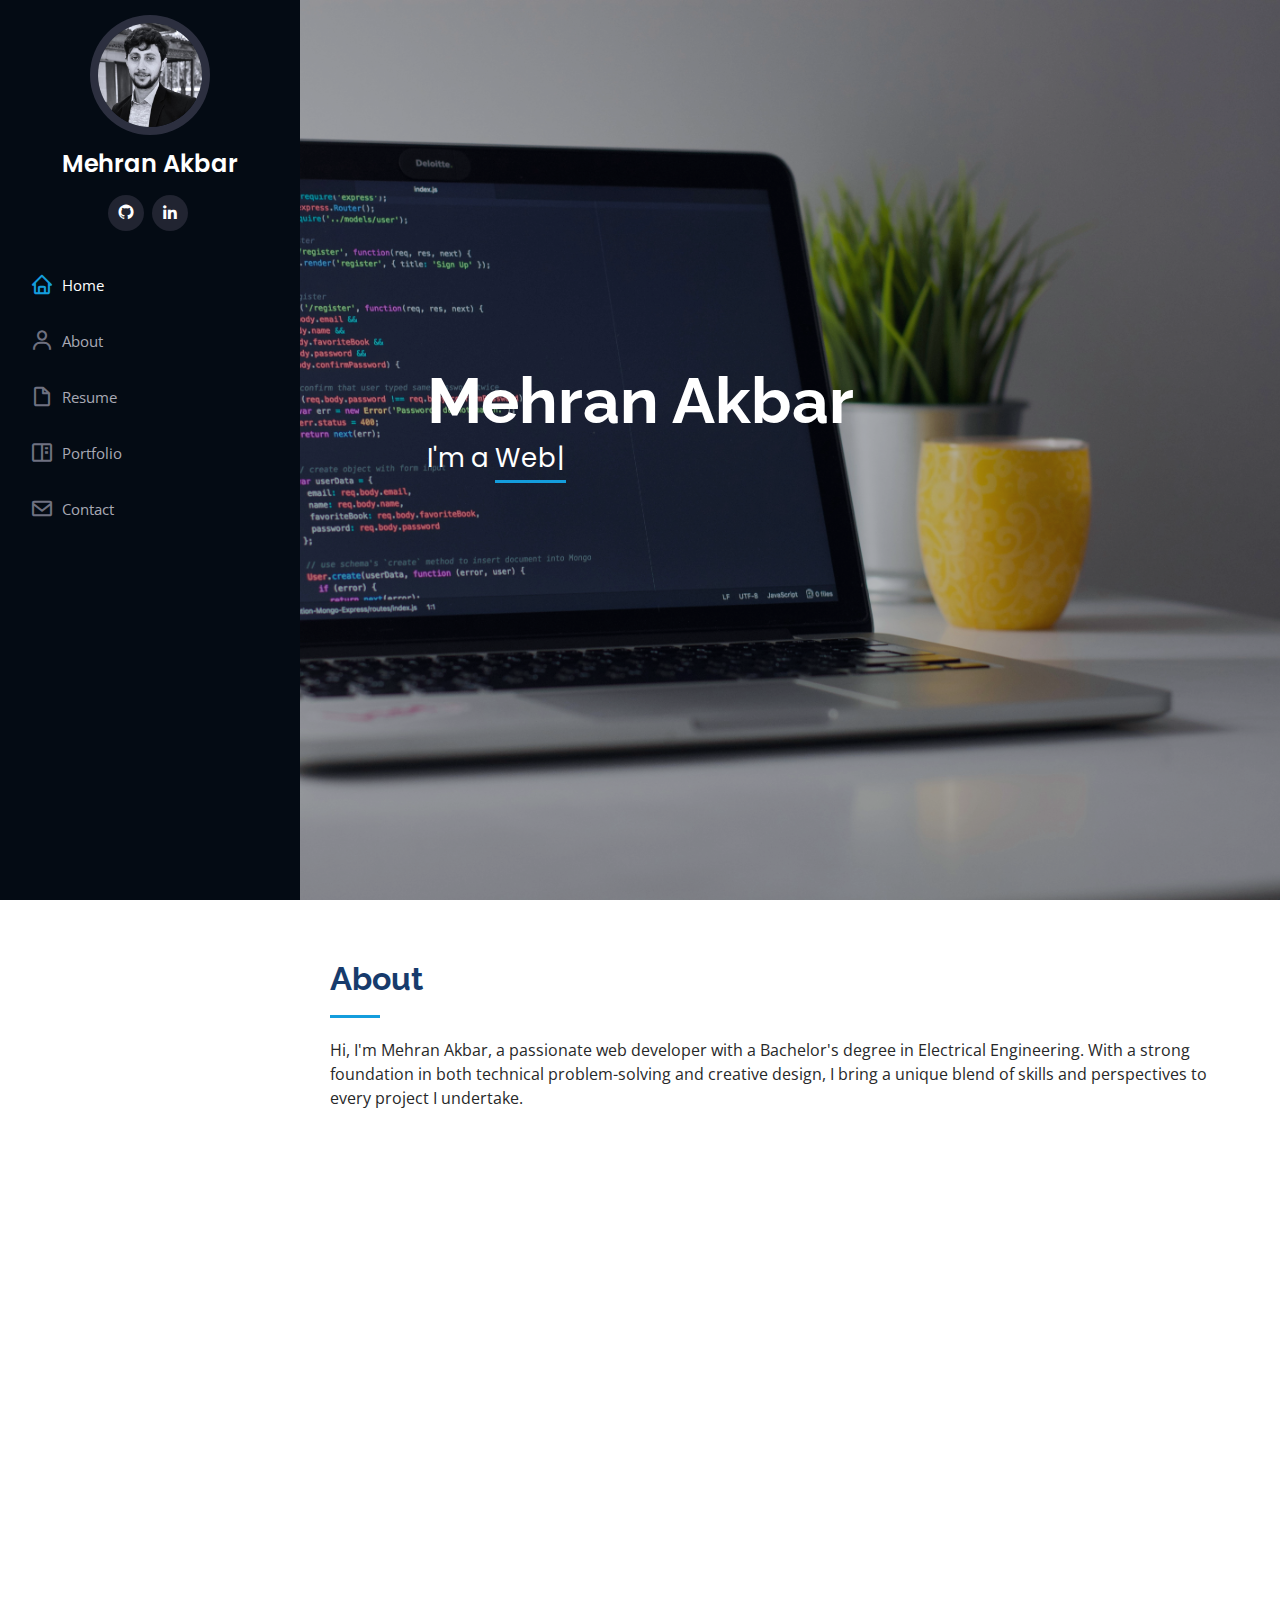
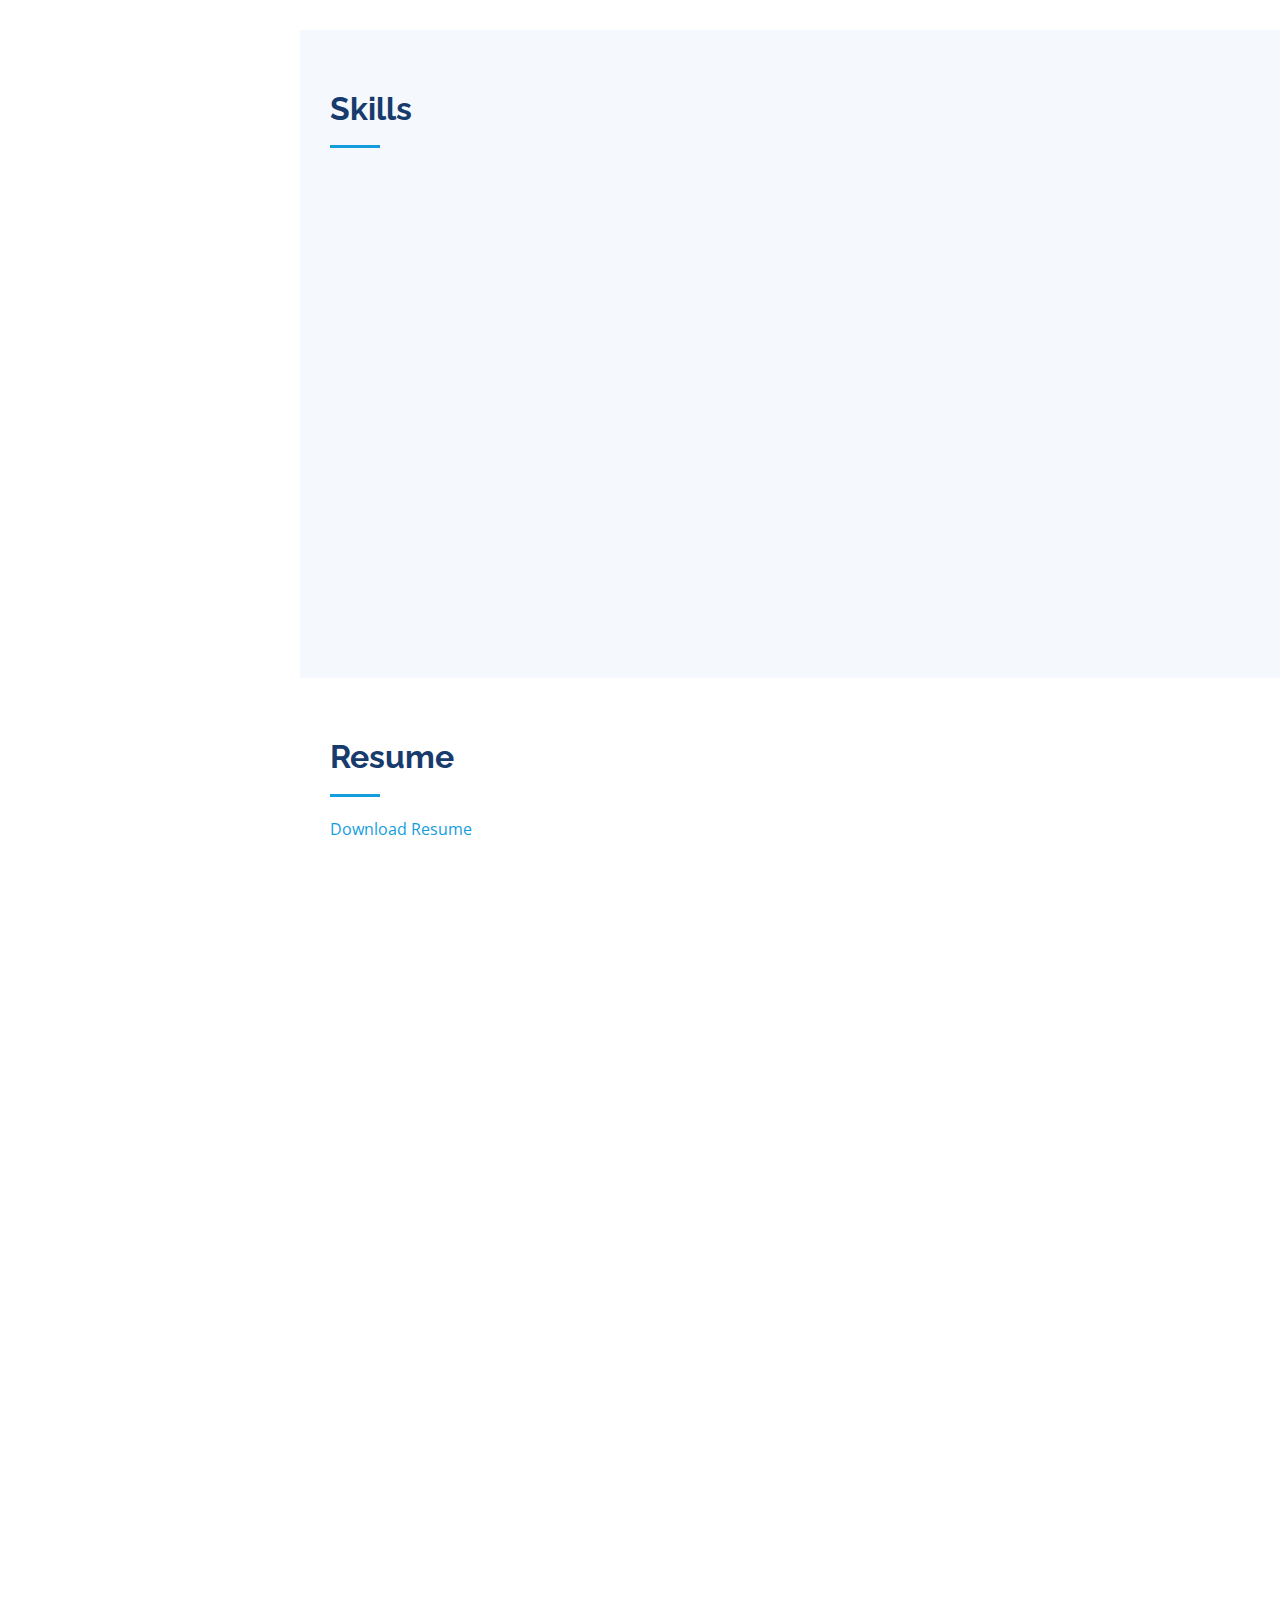
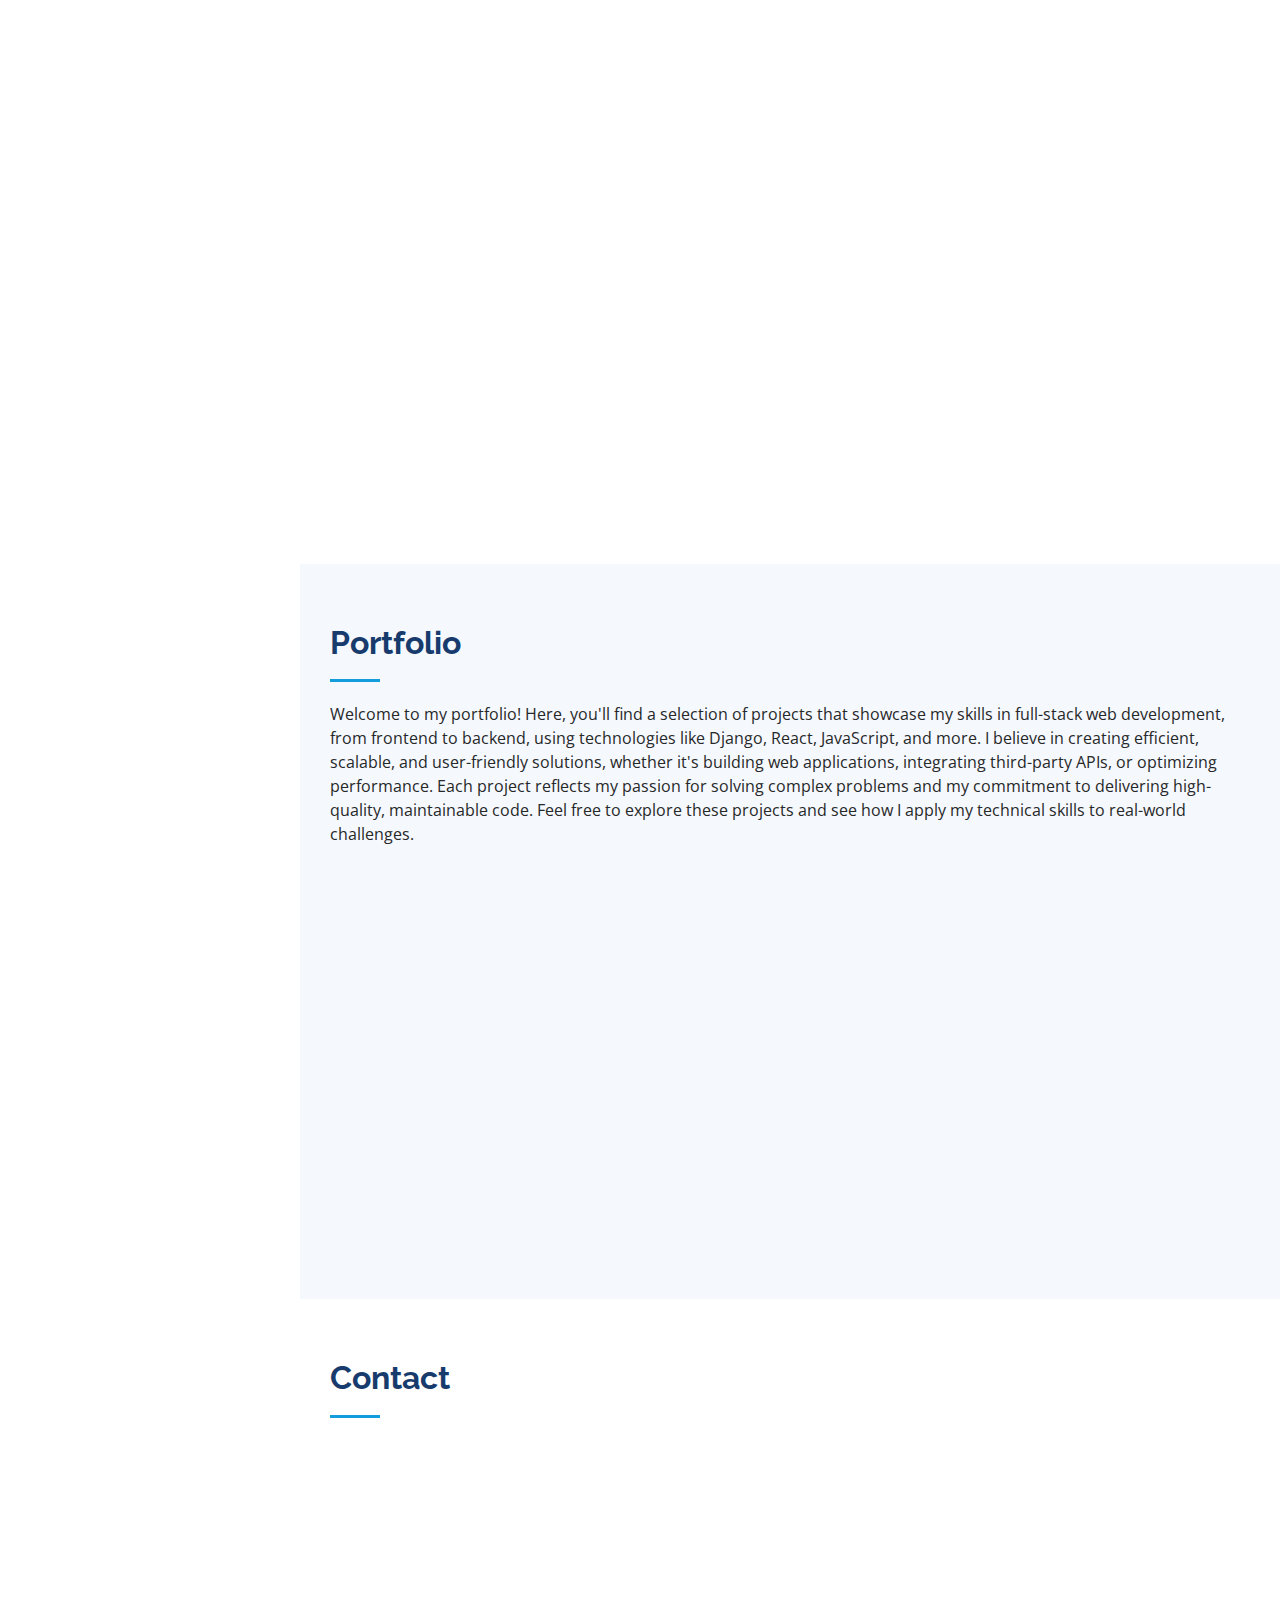
==== commit e5f1b767: "updates" ====
--- a/index.html
+++ b/index.html
@@ -10,7 +10,7 @@
   <meta content="" name="keywords">
 
   <!-- Favicons -->
-  <link href="assets/img/favicon.png" rel="icon">
+  <link href="assets/img/profile-img1.jpeg" rel="icon">
   <link href="assets/img/apple-touch-icon.png" rel="apple-touch-icon">
 
   <!-- Google Fonts -->
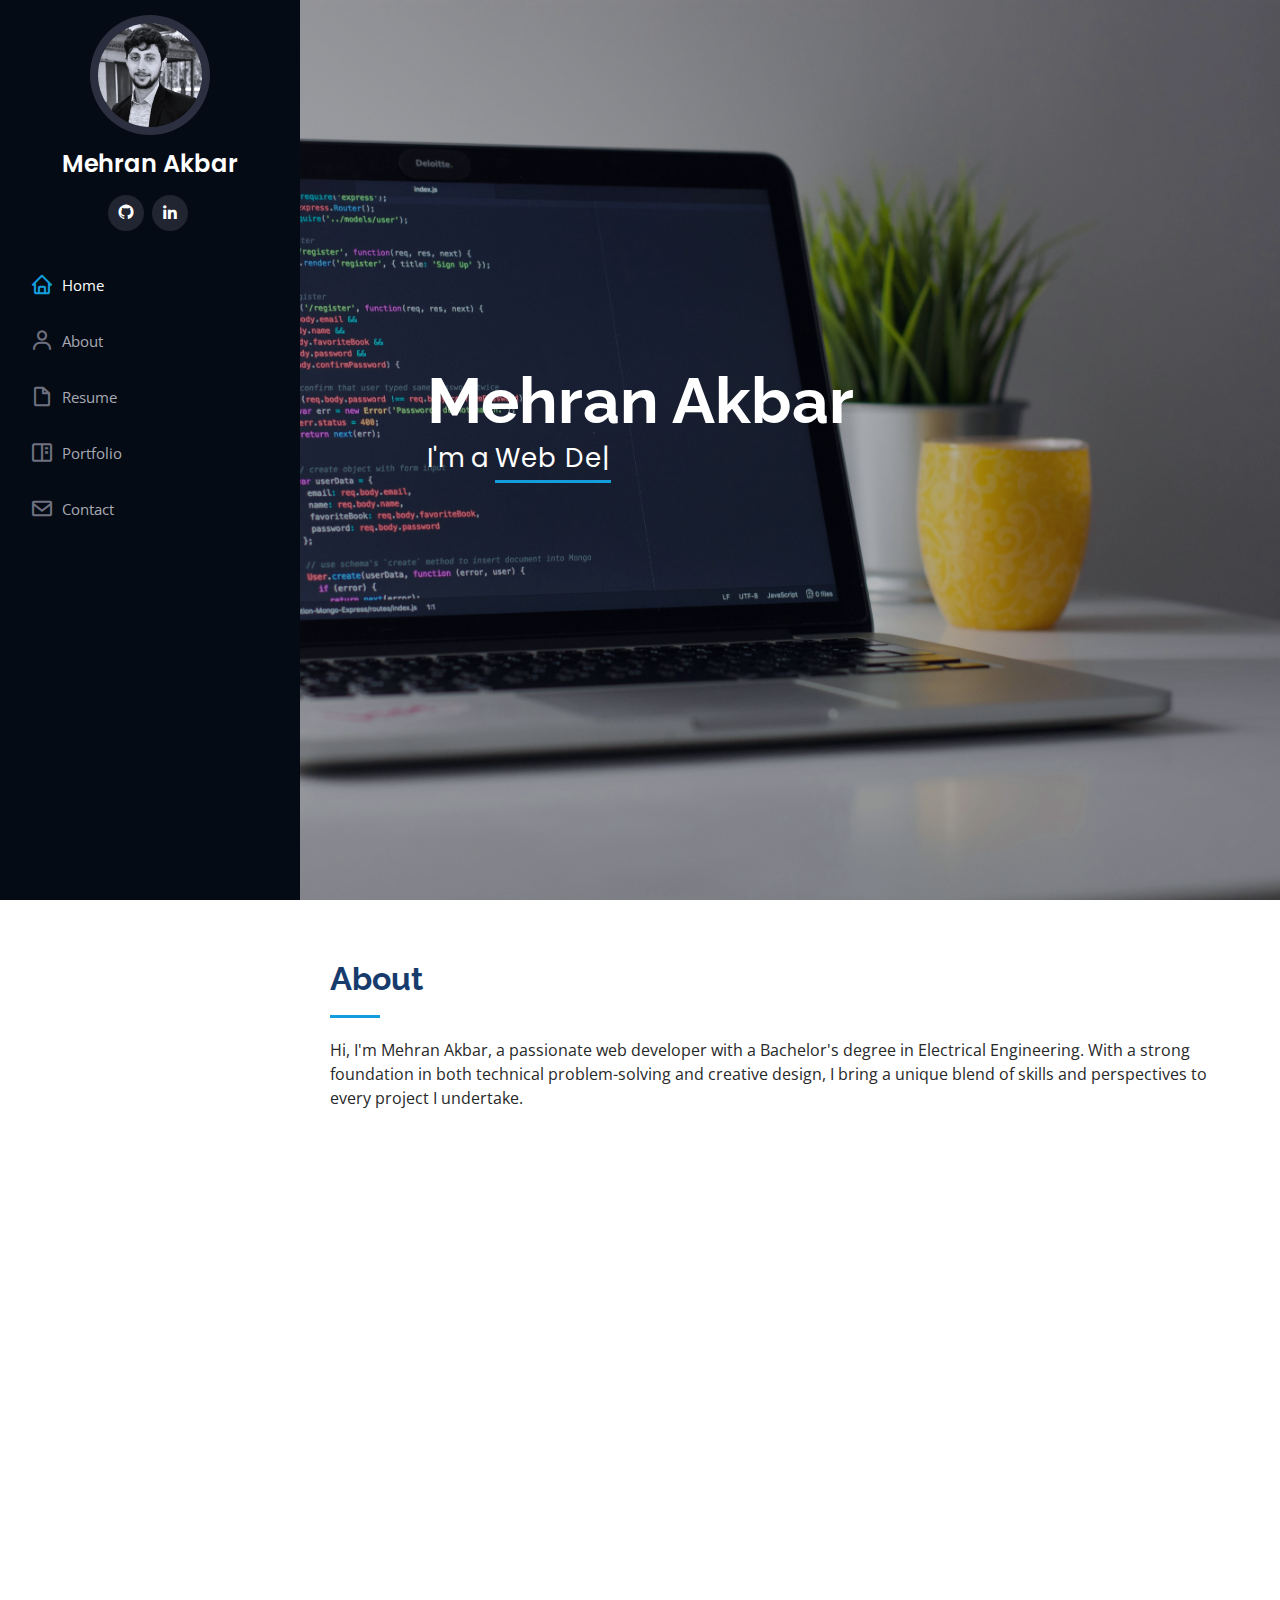
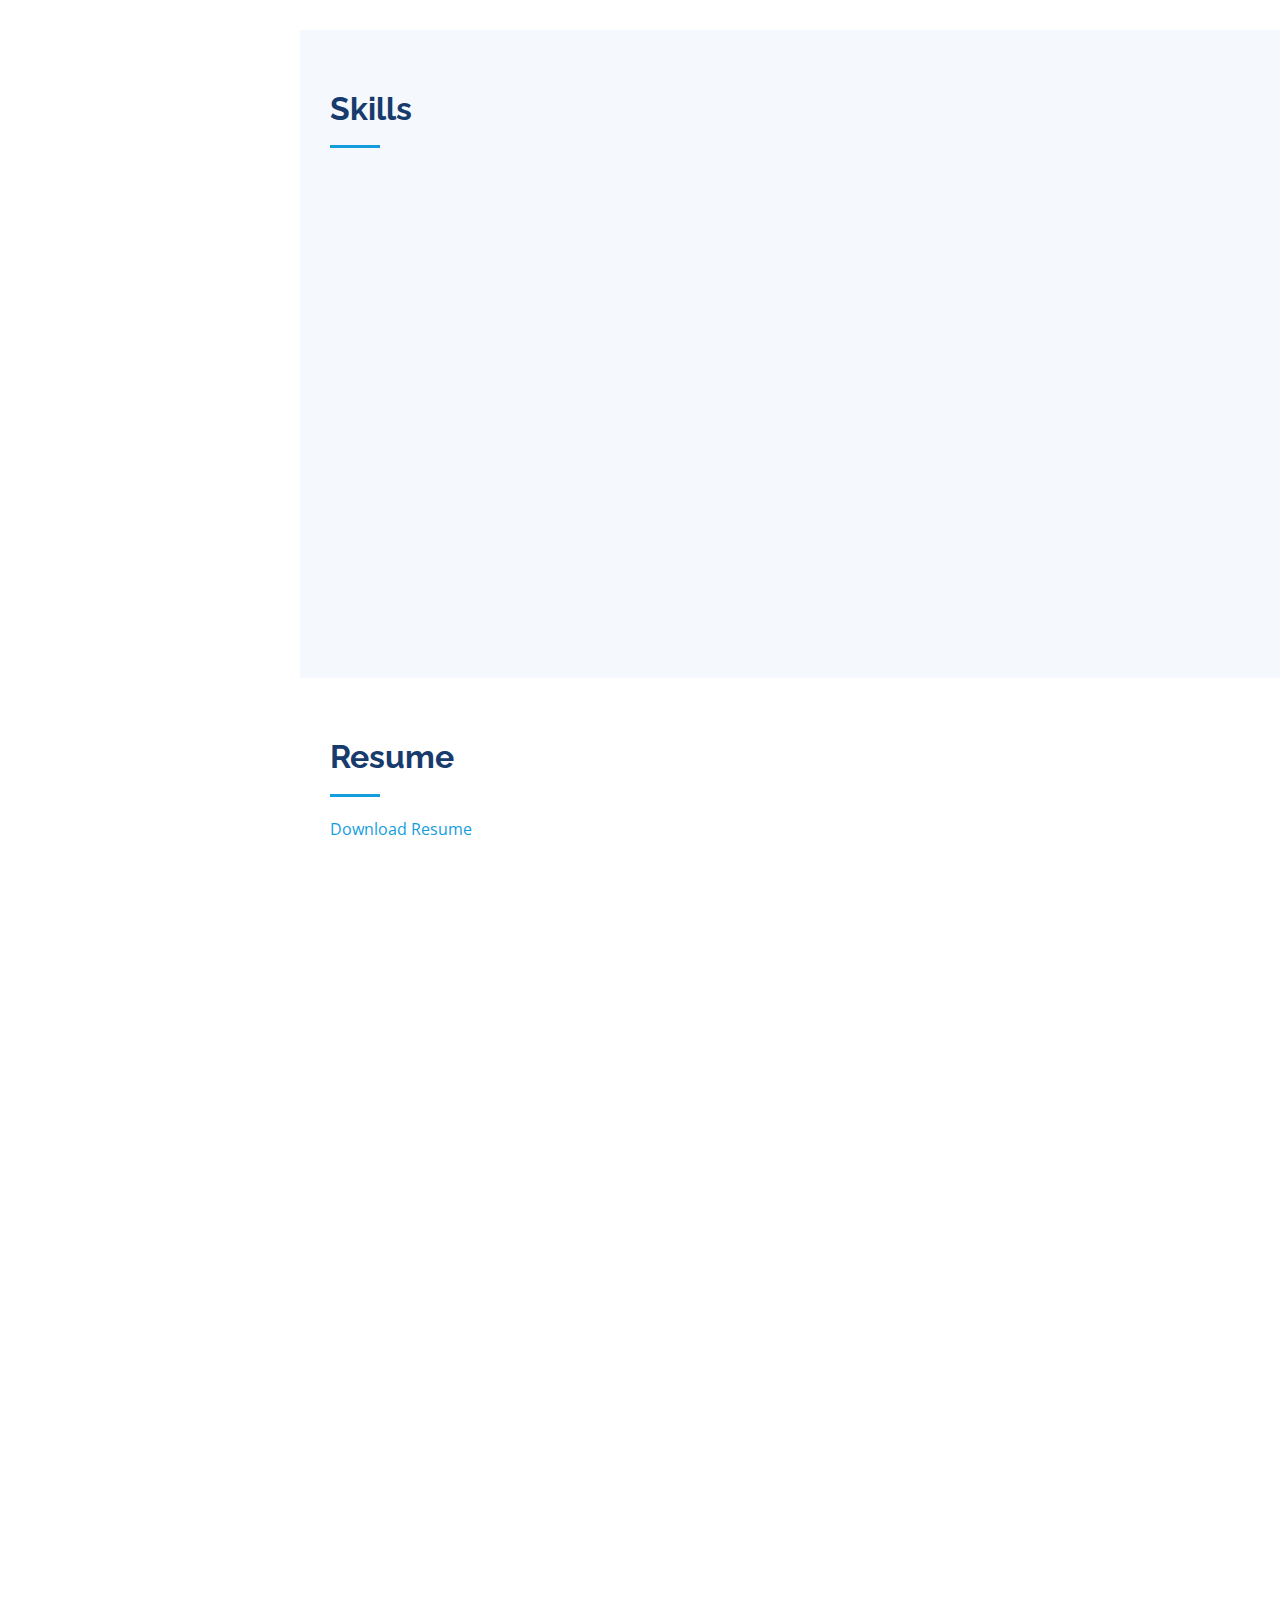
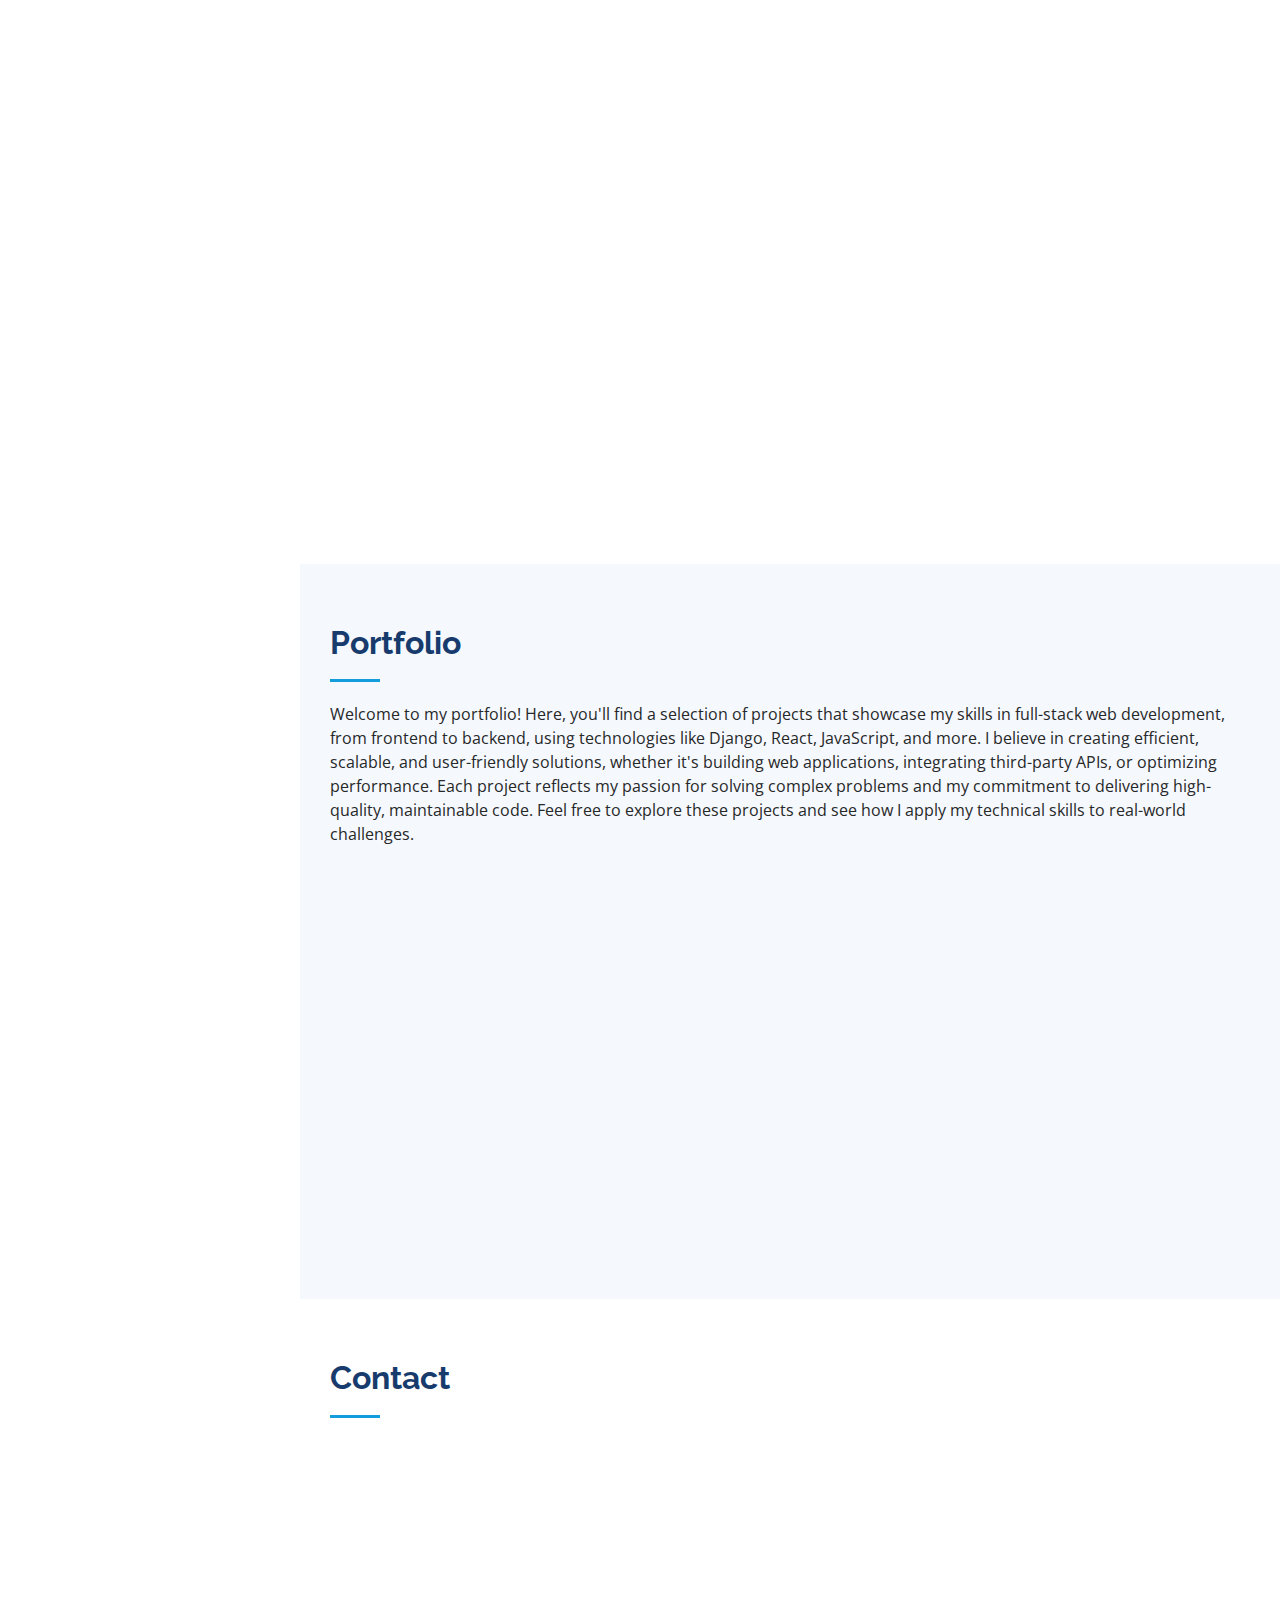
==== commit d923ccbe: "updates" ====
--- a/index.html
+++ b/index.html
@@ -5,7 +5,7 @@
   <meta charset="utf-8">
   <meta content="width=device-width, initial-scale=1.0" name="viewport">
 
-  <title>iPortfolio Bootstrap Template - Index</title>
+  <title>Mehran Akbar Portfolio</title>
   <meta content="" name="description">
   <meta content="" name="keywords">
 
